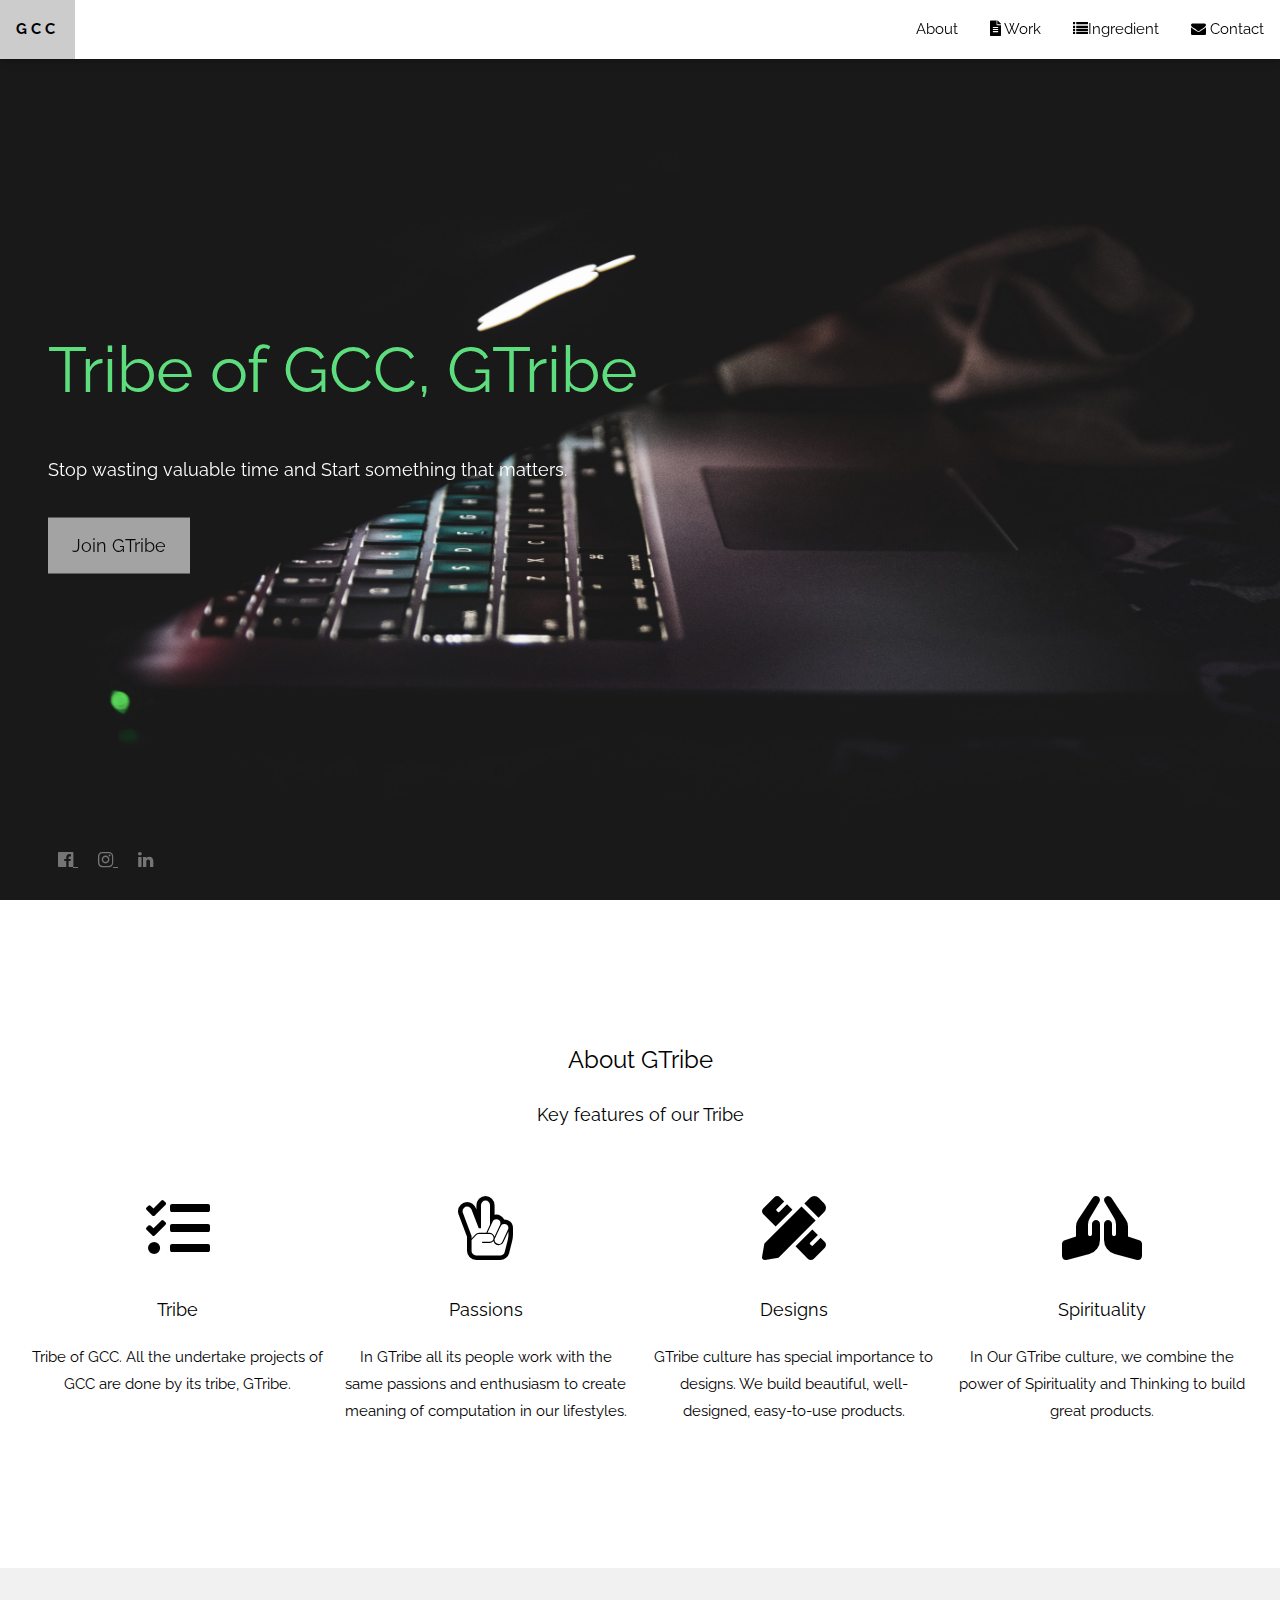
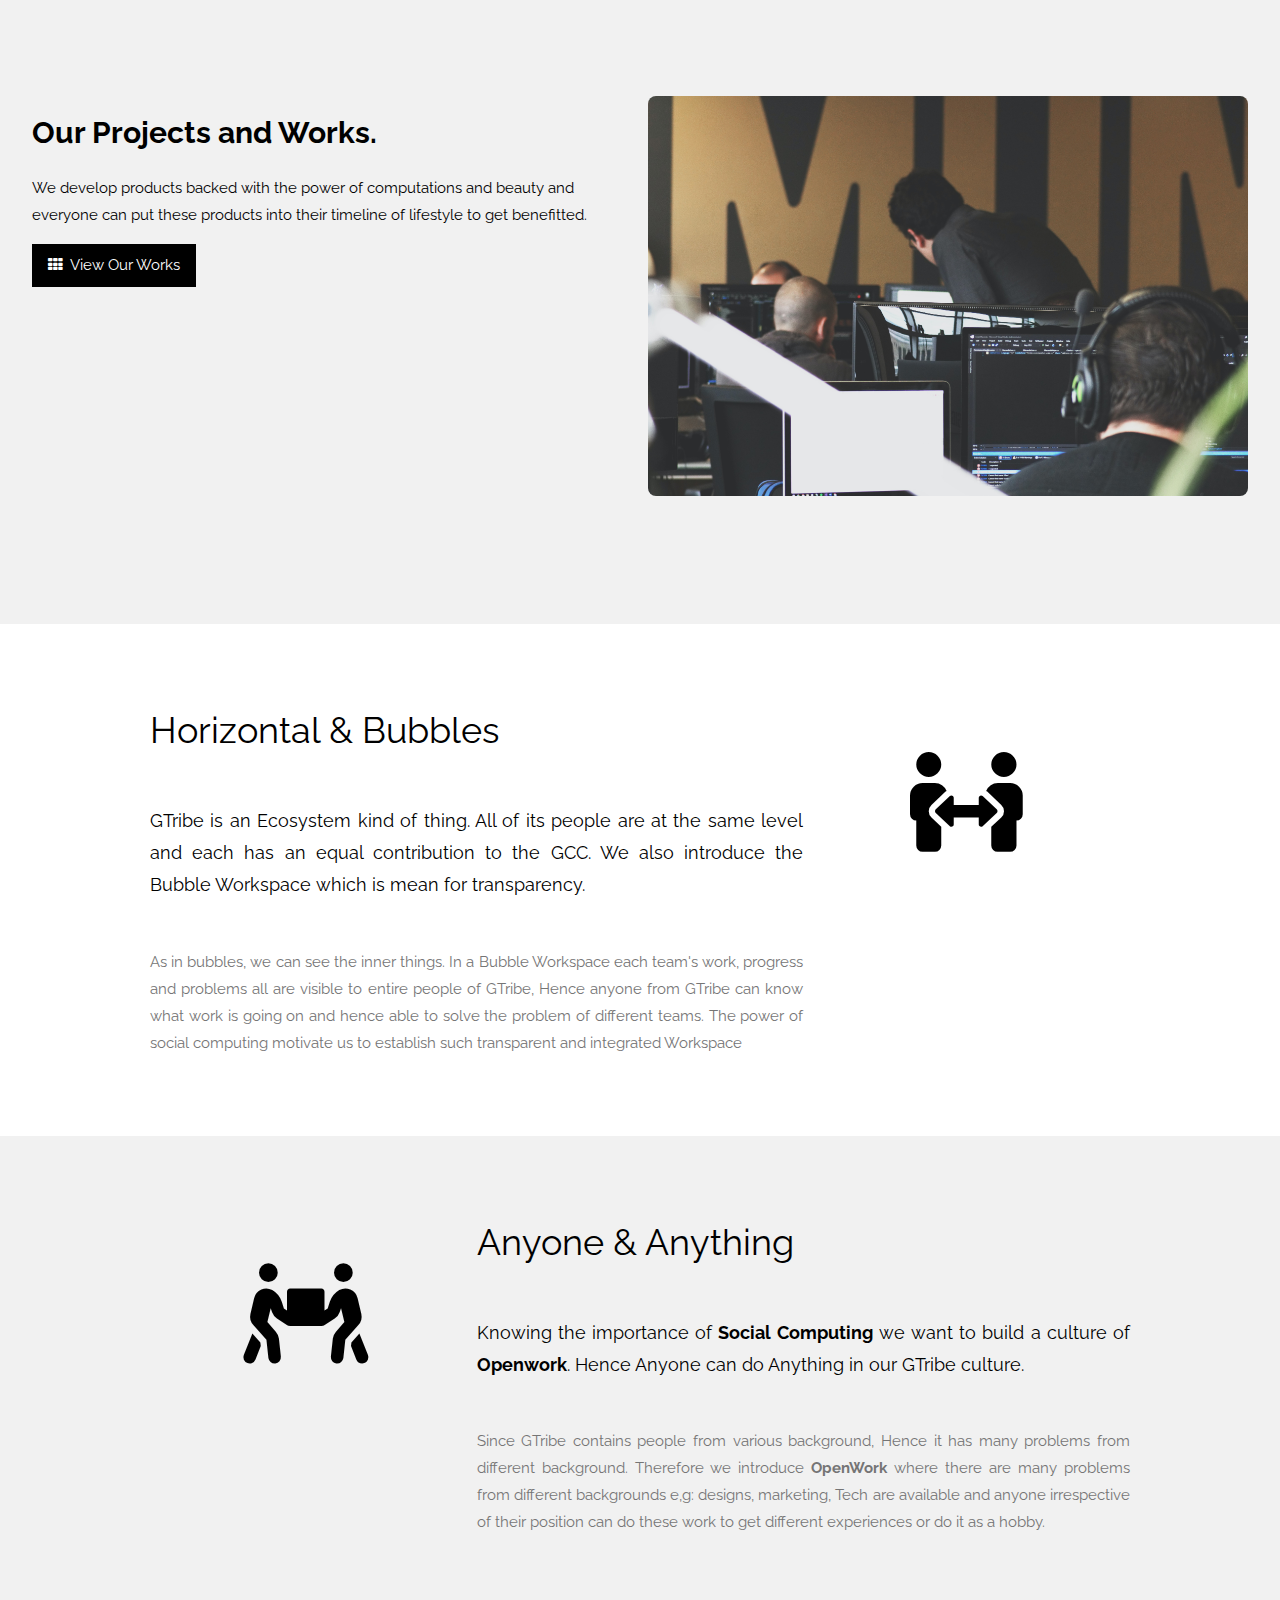
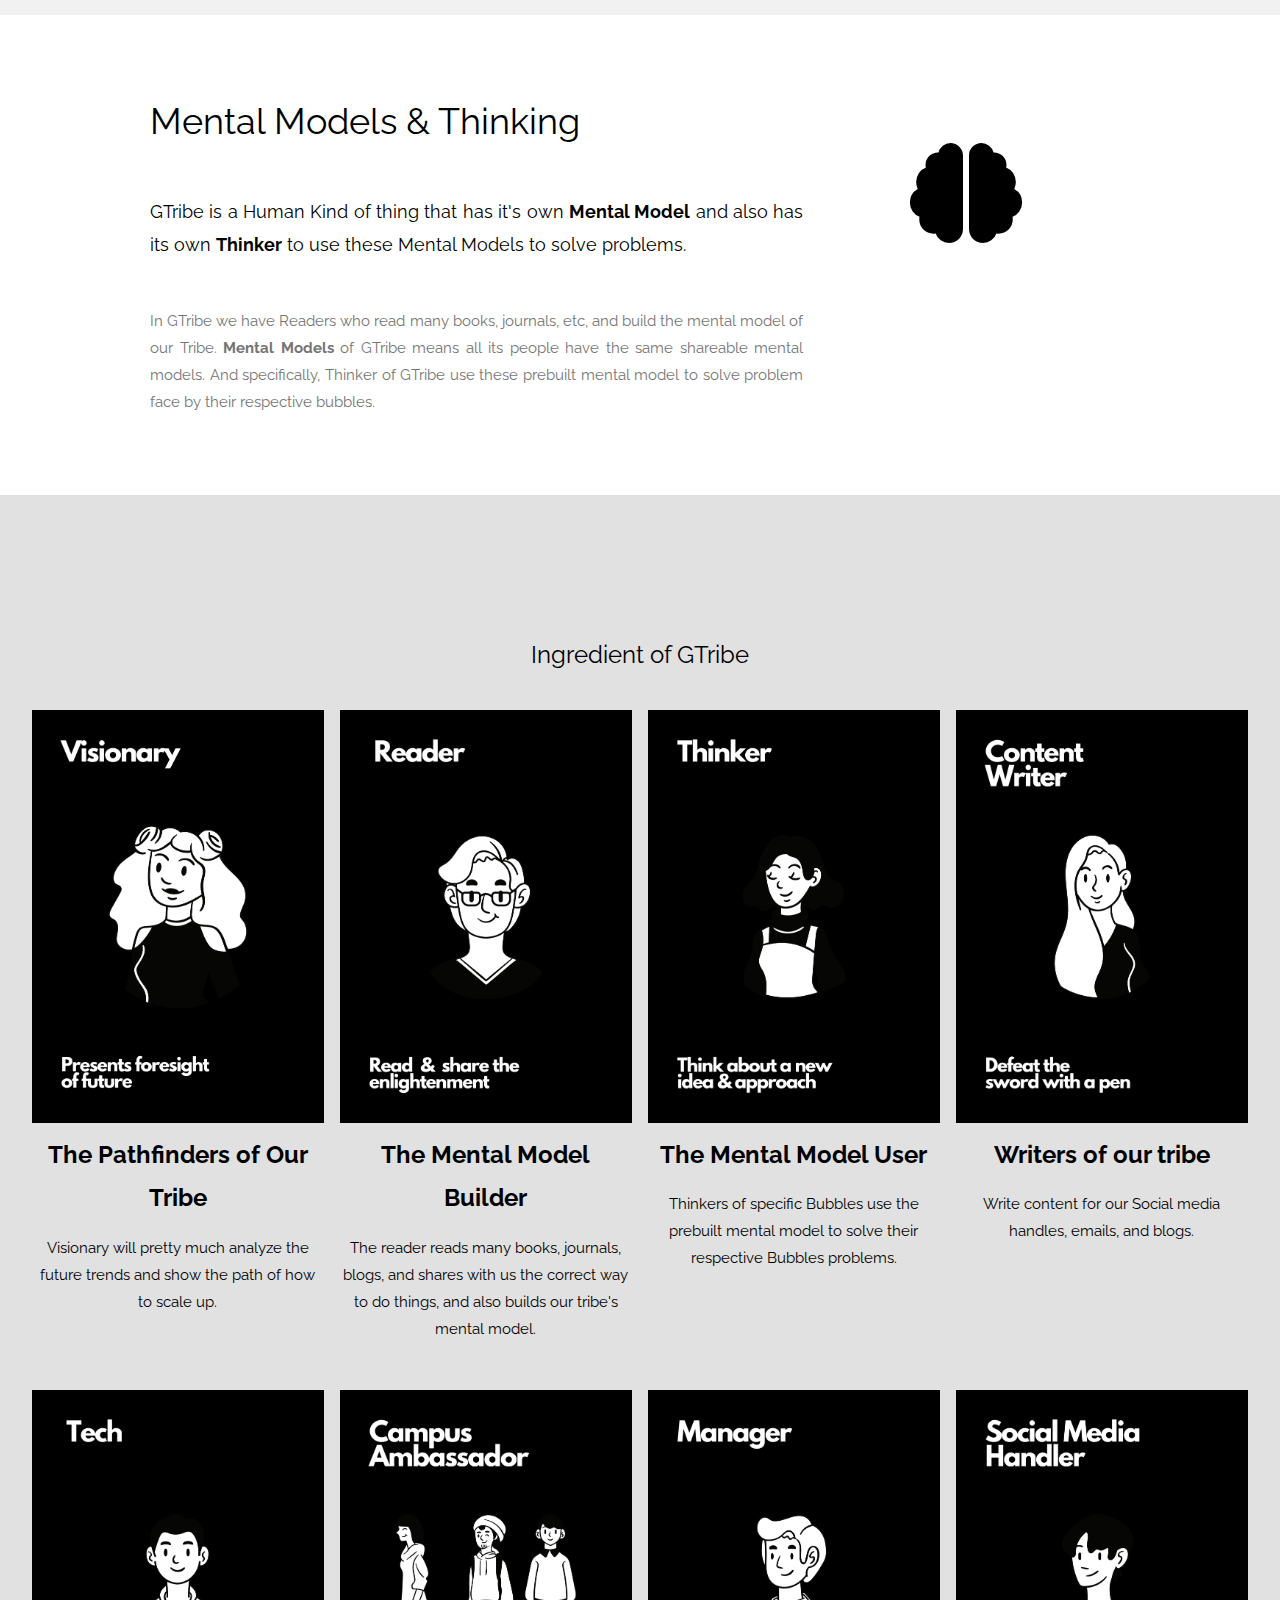
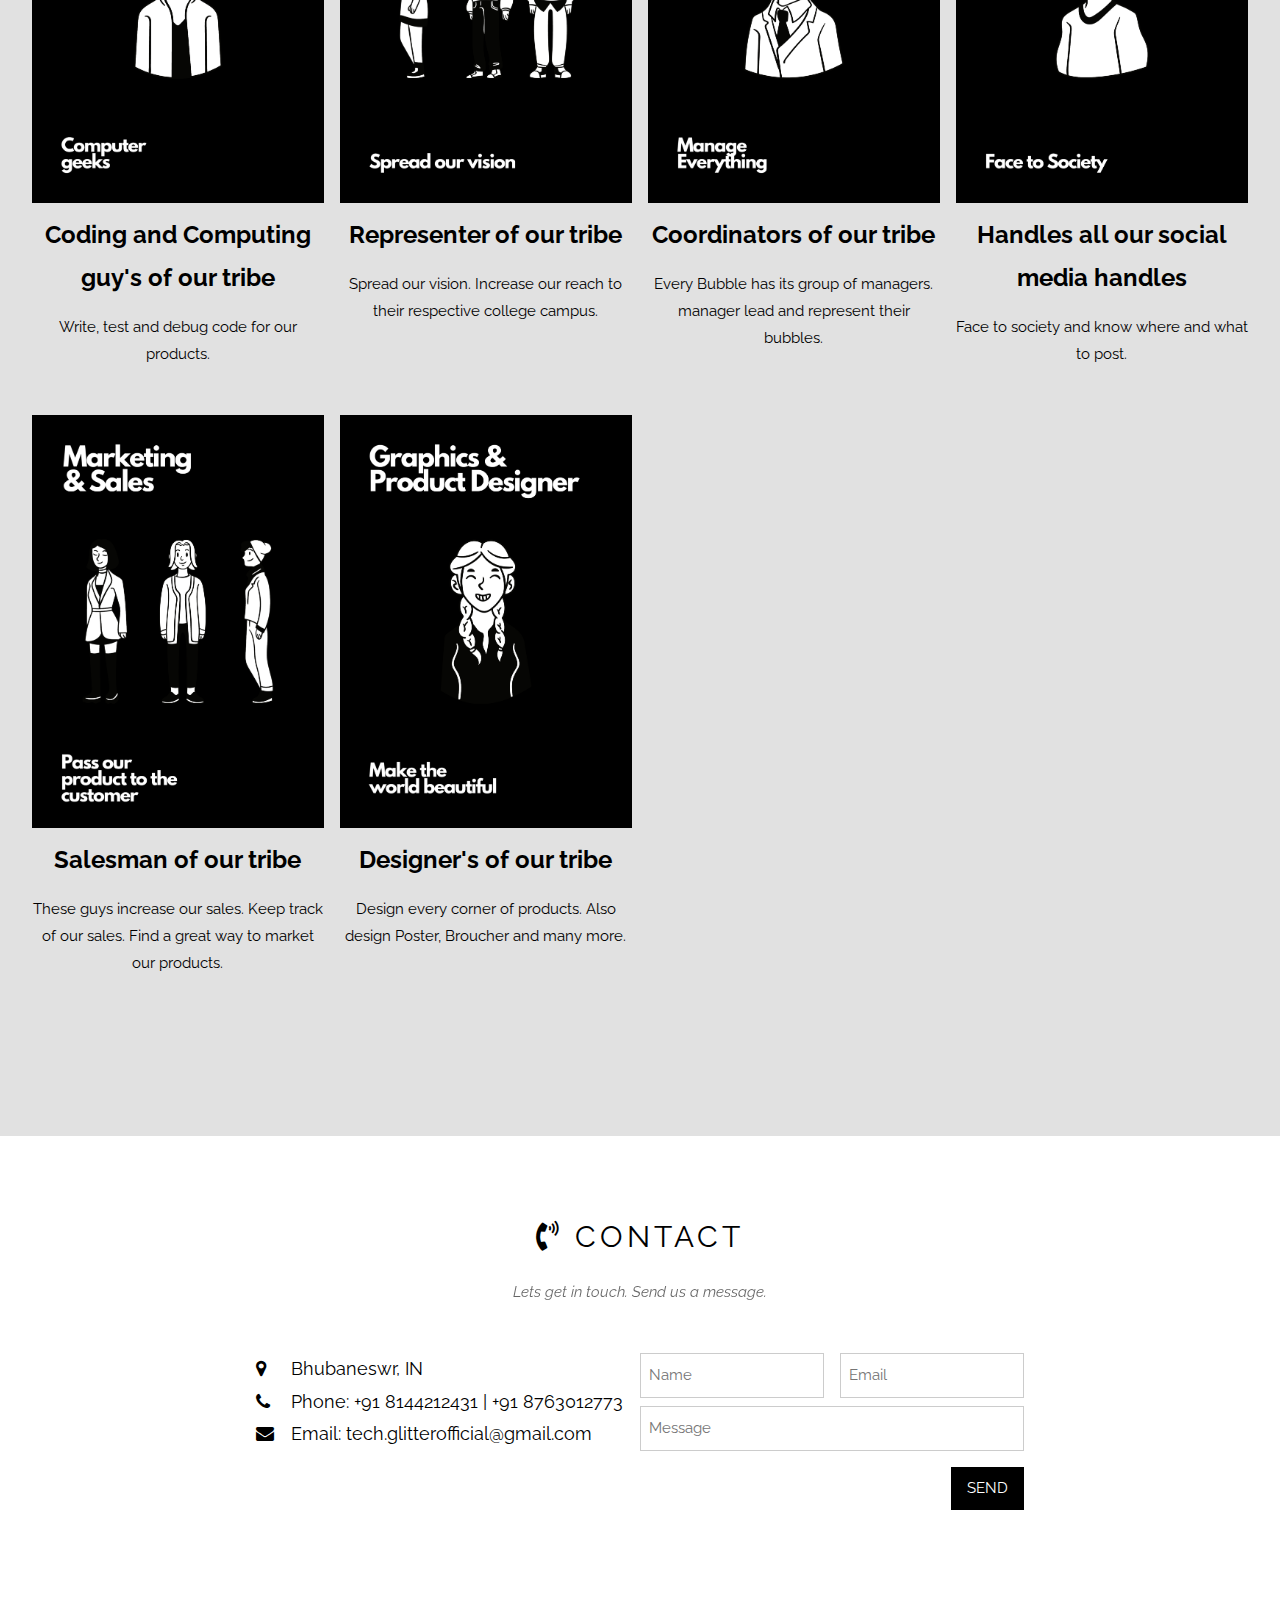
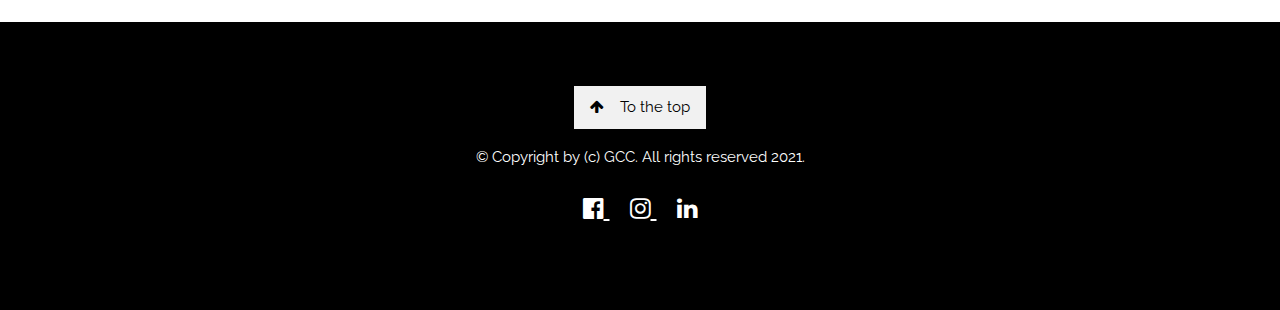
==== index.html @ 137e53a0 "commentchangeddemo_ops" ====
<!DOCTYPE html>
<html>
<title>GTribe</title>
<meta charset="UTF-8">
<meta name="viewport" content="width=device-width, initial-scale=1">
<meta http-equiv='cache-control' content='no-cache'>
<meta http-equiv='expires' content='0'>
<meta http-equiv='pragma' content='no-cache'>
<!--For clearing the site cache-->
<link rel="stylesheet" href="css/all.css">
<link rel="stylesheet" href="https://fonts.googleapis.com/css?family=Raleway">
<link rel="stylesheet" href="https://cdnjs.cloudflare.com/ajax/libs/font-awesome/4.7.0/css/font-awesome.min.css">
<link rel="stylesheet" href="css/style.css">
<link rel="stylesheet" href="css/style2.css">
<link rel="stylesheet" href="css/style3.css">
<!--For the new updated contact form-->
<link rel="shortcut icon" href="favicon.ico" type="image/x-icon">
<style>
  body,
  h1,
  h2,
  h3,
  h4,
  h5,
  h6 {
    font-family: "Raleway", sans-serif
  }

  body,
  html {
    height: 100%;
    line-height: 1.8;
  }

  /* Full height image header */
  .bgimg-1 {
    background-position: center;
    background-size: cover;
    background-image: url("img/ery.jpg");
    min-height: 100%;
  }

  .w3-bar .w3-button {
    padding: 16px;
  }

  #GTribe img:hover {
    display: inline-block;
    vertical-align: middle;
    -webkit-transform: perspective(1px) translateZ(0);
    transform: perspective(1px) translateZ(0);
    box-shadow: 0 0 1px rgba(0, 0, 0, 0);
    transition-duration: 0.3s;
    transition-property: transform;
    transform: scale(1.1);
    position: relative;
    overflow: hidden;
    border-color: white;
    border-style: solid;
    border-width: 4px;
  }
</style>

<body>

  <!-- Navbar (sit on)-->
  <div class="w3-top">
    <div class="w3-bar w3-white w3-card" id="myNavbar">
      <a href="https://gmanagr.github.io/glitter/" target="_blank" class="w3-bar-item w3-button w3-wide"><strong>GCC</strong></a>
      <!-- Right-sided navbar links -->
      <div class="w3-right w3-hide-small">
        <a href="#about" class="w3-bar-item w3-button">About</a>
        <!-- <a href="#team" class="w3-bar-item w3-button"><i class="fa fa-user"></i> TEAM</a> -->
        <a href="#work" class="w3-bar-item w3-button"><i class="fas fa-file-alt"></i> Work</a>
        <a href="#GTribe" class="w3-bar-item w3-button"><i class = "fa fa-list"></i>Ingredient</a>
        <a href="#contact" class="w3-bar-item w3-button"><i class="fa fa-envelope"></i> Contact</a>
        <!--<a href="#Location" class="w3-bar-item w3-button"><i class="fa fa-location-arrow"></i> Find Us</a>-->
      </div>
      <!-- Hide right-floated links on small screens and replace them with a menu icon -->

      <a href="javascript:void(0)" class="w3-bar-item w3-button w3-right w3-hide-large w3-hide-medium"
        onclick="w3_open()">
        <i class="fa fa-bars"></i>
      </a>
    </div>
  </div>

  <!-- Sidebar on small screens when clicking the menu icon -->
  <nav class="w3-sidebar w3-bar-block w3-black w3-card w3-animate-left w3-hide-medium w3-hide-large"
    style="display:none" id="mySidebar">
    <a href="javascript:void(0)" onclick="w3_close()" class="w3-bar-item w3-button w3-large w3-padding-16">Close ×</a>
    <a href="#about" onclick="w3_close()" class="w3-bar-item w3-button">About</a>
    <!-- <a href="#team" onclick="w3_close()" class="w3-bar-item w3-button">TEAM</a> -->
    <a href="#work" onclick="w3_close()" class="w3-bar-item w3-button">Work</a>
    <a href="#GTribe" onclick="w3_close()" class="w3-bar-item w3-button">Ingredients</a>
    <a href="#contact" onclick="w3_close()" class="w3-bar-item w3-button">Contact</a>
    <!--<a href="#Location" class="w3-bar-item w3-button">Find Us</a>-->
  </nav>

  <!-- Header with full-height image -->
  <header class="bgimg-1 w3-display-container w3-grayscale-min" id="home">
    <div class="w3-display-left w3-text-white" style="padding:48px">
      <span class="w3-jumbo w3-hide-small" style="color: rgb(0, 255, 64);">Tribe of GCC, GTribe</span><br>
      <span class="w3-xxlarge w3-hide-large w3-hide-medium"  style="color: rgb(0, 255, 64);">Tribe of GCC, GTribe</span><br>
      <span class="w3-large">Stop wasting valuable time and Start something that matters.</span>
      <p><a href="https://forms.gle/HwjymNjEx7eAuNgr6" target="_blank"
          class="w3-button w3-white w3-padding-large w3-large w3-margin-top w3-opacity w3-hover-opacity-off">Join
          GTribe</a></p>
    </div>
    <div class="w3-display-bottomleft w3-text-grey w3-large" style="padding:24px 48px">
      <a href="http://www.facebook.com/glitterfb" target="_blank" rel="noopener noreferrer" style="padding: 10px;">
        <i class="fa fa-facebook-official w3-hover-opacity"></i>
      </a>
      <a href="http://www.instagram.com/tech_glitter_official" target="_blank" rel="noopener noreferrer"
        style="padding: 10px;">
        <i class="fa fa-instagram w3-hover-opacity"></i>
      </a>
      <a href="http://www.linkedin.com/company/glitter-official" target="_blank" rel="noopener noreferrer"
        style="padding: 10px;">
        <i class="fa fa-linkedin w3-hover-opacity"></i>
      </a>
    </div>
  </header>

  <!-- About Section -->
  <div class="w3-container" style="padding:128px 16px" id="about">
    <h3 class="w3-center">About GTribe</h3>
    <p class="w3-center w3-large">Key features of our Tribe</p>
    <div class="w3-row-padding w3-center" style="margin-top:64px">
      <div class="w3-quarter">
        <i class="fas fa-tasks w3-margin-bottom w3-jumbo w3-center"></i>
        <p class="w3-large">Tribe</p>
        <p>Tribe of GCC. All the undertake projects of GCC are done by its tribe, GTribe.</p>
      </div>
      <div class="w3-quarter">
        <i class="fa fa-hand-peace w3-margin-bottom w3-jumbo"></i>
        <p class="w3-large">Passions</p>
        <p>In GTribe all its people work with the same passions and enthusiasm to create meaning of computation in our lifestyles.</p>
      </div>
      <div class="w3-quarter">
        <i class="fas fa-pencil-ruler w3-margin-bottom w3-jumbo"></i>
        <p class="w3-large">Designs</p>
        <p>GTribe culture has special importance to designs. We build beautiful, well-designed, easy-to-use products.
        </p>
      </div>
      <div class="w3-quarter">
        <i class="fas fa-praying-hands w3-margin-bottom w3-jumbo"></i>
        <p class="w3-large">Spirituality</p>
        <p>In Our GTribe culture, we combine the power of Spirituality and Thinking to build great products.</p>
      </div>
    </div>
  </div>

  <!-- Promo Section - "We know design" -->
  <div class="w3-container w3-light-grey" style="padding:128px 16px" id="work">
    <div class="w3-row-padding">
      <div class="w3-col m6">
        <h2 style="font-weight: bold;">Our Projects and Works.</h2>
        <p>We develop products backed with the power of computations and beauty and everyone can put these products
          into their timeline of lifestyle to get benefitted.
        </p>
        <p><a href="/work.html" class="w3-button w3-black"><i class="fa fa-th"> </i> View Our Works</a></p>
      </div>
      <div class="w3-col m6">
        <img class="w3-image w3-round-large" src="img/demo7.jpg" alt="our works" width="700" height="394">
      </div>
    </div>
  </div>

  

  <!-- Modal for full size images on click-->
  <div id="modal01" class="w3-modal w3-black" onclick="this.style.display='none'">
    <span class="w3-button w3-xxlarge w3-black w3-padding-large w3-display-topright" title="Close Modal Image">×</span>
    <div class="w3-modal-content w3-animate-zoom w3-center w3-transparent w3-padding-64">
      <img id="img01" class="w3-image">
      <p id="caption" class="w3-opacity w3-large"></p>
    </div>
  </div>

  <!-- Skills Section 
  <div class="w3-container w3-light-grey w3-padding-64">
    <div class="w3-row-padding">
      <div class="w3-col m6">
        <h3>Our Skills.</h3>
        <p>Lorem ipsum dolor sit amet, consectetur adipiscing elit, sed do eiusmod<br>
          tempor incididunt ut labore et dolore.</p>
        <p>Lorem ipsum dolor sit amet, consectetur adipiscing elit, sed do eiusmod<br>
          tempor incididunt ut labore et dolore.</p>
      </div>
      <div class="w3-col m6">
        <p class="w3-wide"><i class="fa fa-camera w3-margin-right"></i>Photography</p>
        <div class="w3-grey">
          <div class="w3-container w3-dark-grey w3-center" style="width:90%">90%</div>
        </div>
        <p class="w3-wide"><i class="fa fa-desktop w3-margin-right"></i>Web Design</p>
        <div class="w3-grey">
          <div class="w3-container w3-dark-grey w3-center" style="width:85%">85%</div>
        </div>
        <p class="w3-wide"><i class="fa fa-photo w3-margin-right"></i>Photoshop</p>
        <div class="w3-grey">
          <div class="w3-container w3-dark-grey w3-center" style="width:75%">75%</div>
        </div>
      </div>
    </div>
  </div>-->
  <!-- First Grid -->
  <div class="w3-row-padding w3-padding-64 w3-container" style="text-align: justify;">
    <div class="w3-content">
      <div class="w3-twothird">
        <h1>Horizontal & Bubbles</h1>
        <h5 class="w3-padding-32">GTribe is an Ecosystem kind of thing. All of its people are at the same level and each has an equal contribution to the GCC. We also introduce the Bubble Workspace which is mean for transparency.</h5>

        <p class="w3-text-grey">As in bubbles, we can see the inner things. In a Bubble Workspace each team's work,
          progress and problems all are visible to entire people of GTribe,
          Hence anyone from GTribe can know what work is going on and hence able to solve the problem of different teams.
          The power of social
          computing motivate us to establish such transparent and integrated Workspace
        </p>
      </div>

      <div class="w3-third w3-center">
        <i class="fas fa-people-arrows w3-padding-64 " style="font-size: 100px;"></i>
      </div>
    </div>
  </div>

  <!-- Second Grid -->
  <div class="w3-row-padding w3-light-grey w3-padding-64 w3-container" style="text-align: justify;">
    <div class="w3-content">
      <div class="w3-third w3-center">
        <i class="fas fa-people-carry w3-padding-64 w3-margin-right" style="font-size: 100px;"></i>
      </div>

      <div class="w3-twothird">
        <h1>Anyone & Anything</h1>
        <h5 class="w3-padding-32">Knowing the importance of <strong>Social Computing</strong> we want to build a culture of
          <strong>Openwork</strong>. Hence Anyone can do Anything in our GTribe culture.</h5>

        <p class="w3-text-grey">Since GTribe contains people from various background, Hence it has many problems from
          different background. Therefore we introduce <strong>OpenWork</strong> where there are many problems from
          different backgrounds e,g: designs, marketing, Tech are available and anyone irrespective of their position
          can do these work to
          get different experiences or do it as a hobby.</p>
      </div>
    </div>
  </div>

  <!-- Third Grid -->
  <div class="w3-row-padding w3-padding-64 w3-container" style="text-align: justify;">
    <div class="w3-content">
      <div class="w3-twothird">
        <h1>Mental Models & Thinking</h1>
        <h5 class="w3-padding-32">GTribe is a Human Kind of thing that has it's own <strong>Mental Model</strong> and
          also has its own <strong>Thinker</strong> to use these Mental Models to solve problems.
        </h5>

        <p class="w3-text-grey">In GTribe we have Readers who read many books, journals, etc, and build the mental model of our Tribe. <strong>Mental Models</strong> of GTribe means all its people have the same shareable mental models.
          And specifically, Thinker of GTribe use these prebuilt mental model to solve problem face by their respective
          bubbles.</p>
      </div>

      <div class="w3-third w3-center">
        <i class="fas fa-brain w3-padding-64" style="font-size: 100px;"></i>
      </div>
    </div>
  </div>



  <!-- GTribe Position Section -->

  <div class="w3-container w3-center w3-dark-grey" style="padding:128px 16px; background-color: #e1e1e1 !important;"
    id="GTribe">
    <h3 style="color: black;">Ingredient of GTribe</h3>
    <p class="w3-large"></p>
    <!-- 1st Photo Grid-->
    <div class="w3-row-padding w3-padding-16 w3-center" id="food">
      <div class="w3-quarter">
        <img src="img/visionary.png" alt="Sandwich" style="width:100%">
        <h3 style="font-weight: bold; color: black;">The Pathfinders of Our Tribe</h3>
        <p style="color: black;">Visionary will pretty much analyze the future trends and show the path of how to scale up.</p>
      </div>
      <div class="w3-quarter">
        <img src="img/reader.png" alt="Steak" style="width:100%">
        <h3 style="font-weight: bold; color: black;">The Mental Model Builder</h3>
        <p style="color: black;">The reader reads many books, journals, blogs, and shares with us the correct way to do things, and also builds our tribe's mental model.</p>
      </div>
      <div class="w3-quarter">
        <img src="img/thinker.png" alt="Cherries" style="width:100%">
        <h3 style="font-weight: bold; color: black;">The Mental Model User</h3>
        <p style="color: black;">Thinkers of specific Bubbles use the prebuilt mental model to solve their respective Bubbles problems.</p>
        <p style="color: black;"></p>
      </div>
      <div class="w3-quarter">
        <img src="img/content_writer.png" alt="Pasta and Wine" style="width:100%">
        <h3 style="font-weight: bold; color: black;">Writers of our tribe </h3>
        <p style="color: black;">Write content for our Social media handles, emails, and blogs.</p>
      </div>
    </div>

    <!-- Second Photo Grid-->
    <div class="w3-row-padding w3-padding-16 w3-center">
      <div class="w3-quarter">
        <img src="img/tech.png" alt="Popsicle" style="width:100%">
        <h3 style="font-weight: bold; color: black;">Coding and Computing guy's of our tribe</h3>
        <p style="color: black;">Write, test and debug code for our products.</p>
      </div>
      <div class="w3-quarter">
        <img src="img/campus_ambassador.png" alt="Salmon" style="width:100%">
        <h3 style="font-weight: bold; color: black;">Representer of our tribe</h3>
        <p style="color: black;">Spread our vision. Increase our reach to their respective college campus.</p>
      </div>
      <div class="w3-quarter">
        <img src="img/manager.png" alt="Sandwich" style="width:100%">
        <h3 style="font-weight: bold; color: black;">Coordinators of our tribe</h3>
        <p style="color: black;">Every Bubble has its group of managers. manager lead and represent their bubbles. </p>
      </div>
      <div class="w3-quarter">
        <img src="img/social_media_handler.png" alt="Croissant" style="width:100%">
        <h3 style="font-weight: bold; color: black;">Handles all our social media handles</h3>
        <p style="color: black;">Face to society and know where and what to post.</p>
      </div>
    </div>
    <!-- Third Photo Grid-->
    <div class="w3-row-padding w3-padding-16 w3-center">
      <div class="w3-quarter">
        <img src="img/marketing_and_sales.png" alt="Popsicle" style="width:100%">
        <h3 style="font-weight: bold; color: black;">Salesman of our tribe</h3>
        <p style="color: black;">These guys increase our sales. Keep track of our sales. Find a great way to market our products.</p>
      </div>
      <div class="w3-quarter">
        <img src="img/graphic_designer.png" alt="Salmon" style="width:100%">
        <h3 style="font-weight: bold; color: black;">Designer's of our tribe</h3>
        <p style="color: black;">Design every corner of products. Also design Poster, Broucher and many more.</p>
      </div>
    </div>

    
  </div>

  <!-- The Contact Section -->
  <div class="w3-container w3-content w3-padding-64" style="max-width:800px" id="contact">
    <h2 class="w3-wide w3-center"> <i class="fas fa-phone-volume"></i> CONTACT</h2>
    <p class="w3-opacity w3-center"><i>Lets get in touch. Send us a message.</i></p>
    <div class="w3-row w3-padding-32">
      <div class="w3-col m6 w3-large w3-margin-bottom">
        <i class="fa fa-map-marker" style="width:30px"></i> Bhubaneswr, IN<br>
        <i class="fa fa-phone" style="width:30px"></i> Phone: +91 8144212431 | +91 8763012773<br>
        <i class="fa fa-envelope" style="width:30px"> </i> Email: tech.glitterofficial@gmail.com<br>
      </div>
      <div class="w3-col m6">
        <form action="action_page.php" target="_blank">
          <div class="w3-row-padding" style="margin:0 -16px 8px -16px">
            <div class="w3-half">
              <input class="w3-input w3-border" type="text" placeholder="Name" required name="Name">
            </div>
            <div class="w3-half">
              <input class="w3-input w3-border" type="text" placeholder="Email" required name="Email">
            </div>
          </div>
          <input class="w3-input w3-border" type="text" placeholder="Message" required name="Message">
          <button class="w3-button w3-black w3-section w3-right" type="submit">SEND</button>
        </form>
      </div>
    </div>
  </div>
  <!-- Image of location/map 
  <h3 class="w3-center" id="Location">Location <i class="fas fa-map-pin"></i></h3>
  <p class="w3-center w3-large">Here we are. Please have a visit.</p>
  <iframe src="https://www.google.com/maps/embed?pb=!1m18!1m12!1m3!1d119743.40927376403!2d85.75041300357438!3d20.30103122330368!2m3!1f0!2f0!3f0!3m2!1i1024!2i768!4f13.1!3m3!1m2!1s0x3a1909d2d5170aa5%3A0xfc580e2b68b33fa8!2sBhubaneswar%2C%20Odisha!5e0!3m2!1sen!2sin!4v1618205769324!5m2!1sen!2sin"
    width="800" height="600" style="border:0; margin-top: 10px;" allowfullscreen="" loading="lazy"></iframe>
  </div>
  </div>-->

  <!-- Footer -->
  <footer class="w3-center w3-black w3-padding-64">
    <a href="#home" class="w3-button w3-light-grey"><i class="fa fa-arrow-up w3-margin-right"></i>To the top</a>
    <p>&copy; Copyright by (c) GCC. All rights reserved 2021.</p>
    <div class="w3-xlarge w3-section">
      <a href="http://www.facebook.com/glitterfb" target="_blank" rel="noopener noreferrer" style="padding: 10px;">
        <i class="fa fa-facebook-official w3-hover-opacity"></i>
      </a>
      <a href="http://www.instagram.com/glitter_computing_club/" target="_blank" rel="noopener noreferrer"
        style="padding: 10px;">
        <i class="fa fa-instagram w3-hover-opacity"></i>
      </a>
      <a href="http://www.linkedin.com/company/glitter-official" target="_blank" rel="noopener noreferrer"
        style="padding: 10px;">
        <i class="fa fa-linkedin w3-hover-opacity"></i>
      </a>
    </div>
  </footer>

  <script>
    // Modal Image Gallery
    function onClick(element) {
      document.getElementById("img01").src = element.src;
      document.getElementById("modal01").style.display = "block";
      var captionText = document.getElementById("caption");
      captionText.innerHTML = element.alt;
    }


    // Toggle between showing and hiding the sidebar when clicking the menu icon
    var mySidebar = document.getElementById("mySidebar");

    function w3_open() {
      if (mySidebar.style.display === 'block') {
        mySidebar.style.display = 'none';
      } else {
        mySidebar.style.display = 'block';
      }
    }

    // Close the sidebar with the close button
    function w3_close() {
      mySidebar.style.display = "none";
    }
  </script>

</body>

</html>
---- css/style.css ----
html {
  box-sizing: border-box;
}
*,
*:before,
*:after {
  box-sizing: inherit;
}

html {
  -ms-text-size-adjust: 100%;
  -webkit-text-size-adjust: 100%;
}
body {
  margin: 0;
}
article,
aside,
details,
figcaption,
figure,
footer,
header,
main,
menu,
nav,
section {
  display: block;
}
summary {
  display: list-item;
}
audio,
canvas,
progress,
video {
  display: inline-block;
}
progress {
  vertical-align: baseline;
}
audio:not([controls]) {
  display: none;
  height: 0;
}
[hidden],
template {
  display: none;
}
a {
  background-color: transparent;
}
a:active,
a:hover {
  outline-width: 0;
}
abbr[title] {
  border-bottom: none;
  text-decoration: underline;
  text-decoration: underline dotted;
}
b,
strong {
  font-weight: bolder;
}
dfn {
  font-style: italic;
}
mark {
  background: #ff0;
  color: #000;
}
small {
  font-size: 80%;
}
sub,
sup {
  font-size: 75%;
  line-height: 0;
  position: relative;
  vertical-align: baseline;
}
sub {
  bottom: -0.25em;
}
sup {
  top: -0.5em;
}
figure {
  margin: 1em 40px;
}
img {
  border-style: none;
}
code,
kbd,
pre,
samp {
  font-family: monospace, monospace;
  font-size: 1em;
}
hr {
  box-sizing: content-box;
  height: 0;
  overflow: visible;
}
button,
input,
select,
textarea,
optgroup {
  font: inherit;
  margin: 0;
}
optgroup {
  font-weight: bold;
}
button,
input {
  overflow: visible;
}
button,
select {
  text-transform: none;
}
button,
[type="button"],
[type="reset"],
[type="submit"] {
  -webkit-appearance: button;
}
button::-moz-focus-inner,
[type="button"]::-moz-focus-inner,
[type="reset"]::-moz-focus-inner,
[type="submit"]::-moz-focus-inner {
  border-style: none;
  padding: 0;
}
button:-moz-focusring,
[type="button"]:-moz-focusring,
[type="reset"]:-moz-focusring,
[type="submit"]:-moz-focusring {
  outline: 1px dotted ButtonText;
}
fieldset {
  border: 1px solid #c0c0c0;
  margin: 0 2px;
  padding: 0.35em 0.625em 0.75em;
}
legend {
  color: inherit;
  display: table;
  max-width: 100%;
  padding: 0;
  white-space: normal;
}
textarea {
  overflow: auto;
}
[type="checkbox"],
[type="radio"] {
  padding: 0;
}
[type="number"]::-webkit-inner-spin-button,
[type="number"]::-webkit-outer-spin-button {
  height: auto;
}
[type="search"] {
  -webkit-appearance: textfield;
  outline-offset: -2px;
}
[type="search"]::-webkit-search-decoration {
  -webkit-appearance: none;
}
::-webkit-file-upload-button {
  -webkit-appearance: button;
  font: inherit;
}
/* End extract */
html,
body {
  font-family: Verdana, sans-serif;
  font-size: 15px;
  line-height: 1.5;
}
html {
  overflow-x: hidden;
}
h1 {
  font-size: 36px;
}
h2 {
  font-size: 30px;
}
h3 {
  font-size: 24px;
}
h4 {
  font-size: 20px;
}
h5 {
  font-size: 18px;
}
h6 {
  font-size: 16px;
}
.w3-serif {
  font-family: serif;
}
.w3-sans-serif {
  font-family: sans-serif;
}
.w3-cursive {
  font-family: cursive;
}
.w3-monospace {
  font-family: monospace;
}
h1,
h2,
h3,
h4,
h5,
h6 {
  font-family: "Segoe UI", Arial, sans-serif;
  font-weight: 400;
  margin: 10px 0;
}
.w3-wide {
  letter-spacing: 4px;
}
hr {
  border: 0;
  border-top: 1px solid #eee;
  margin: 20px 0;
}
.w3-image {
  max-width: 100%;
  height: auto;
}
img {
  vertical-align: middle;
}
a {
  color: inherit;
}
.w3-table,
.w3-table-all {
  border-collapse: collapse;
  border-spacing: 0;
  width: 100%;
  display: table;
}
.w3-table-all {
  border: 1px solid #ccc;
}
.w3-bordered tr,
.w3-table-all tr {
  border-bottom: 1px solid #ddd;
}
.w3-striped tbody tr:nth-child(even) {
  background-color: #f1f1f1;
}
.w3-table-all tr:nth-child(odd) {
  background-color: #fff;
}
.w3-table-all tr:nth-child(even) {
  background-color: #f1f1f1;
}
.w3-hoverable tbody tr:hover,
.w3-ul.w3-hoverable li:hover {
  background-color: #ccc;
}
.w3-centered tr th,
.w3-centered tr td {
  text-align: center;
}
.w3-table td,
.w3-table th,
.w3-table-all td,
.w3-table-all th {
  padding: 8px 8px;
  display: table-cell;
  text-align: left;
  vertical-align: top;
}
.w3-table th:first-child,
.w3-table td:first-child,
.w3-table-all th:first-child,
.w3-table-all td:first-child {
  padding-left: 16px;
}
.w3-btn,
.w3-button {
  border: none;
  display: inline-block;
  padding: 8px 16px;
  vertical-align: middle;
  overflow: hidden;
  text-decoration: none;
  color: inherit;
  background-color: inherit;
  text-align: center;
  cursor: pointer;
  white-space: nowrap;
}
.w3-btn:hover {
  box-shadow: 0 8px 16px 0 rgba(0, 0, 0, 0.2), 0 6px 20px 0 rgba(0, 0, 0, 0.19);
}
.w3-btn,
.w3-button {
  -webkit-touch-callout: none;
  -webkit-user-select: none;
  -khtml-user-select: none;
  -moz-user-select: none;
  -ms-user-select: none;
  user-select: none;
}
.w3-disabled,
.w3-btn:disabled,
.w3-button:disabled {
  cursor: not-allowed;
  opacity: 0.3;
}
.w3-disabled *,
:disabled * {
  pointer-events: none;
}
.w3-btn.w3-disabled:hover,
.w3-btn:disabled:hover {
  box-shadow: none;
}
.w3-badge,
.w3-tag {
  background-color: #000;
  color: #fff;
  display: inline-block;
  padding-left: 8px;
  padding-right: 8px;
  text-align: center;
}
.w3-badge {
  border-radius: 50%;
}
.w3-ul {
  list-style-type: none;
  padding: 0;
  margin: 0;
}
.w3-ul li {
  padding: 8px 16px;
  border-bottom: 1px solid #ddd;
}
.w3-ul li:last-child {
  border-bottom: none;
}
.w3-tooltip,
.w3-display-container {
  position: relative;
}
.w3-tooltip .w3-text {
  display: none;
}
.w3-tooltip:hover .w3-text {
  display: inline-block;
}
.w3-ripple:active {
  opacity: 0.5;
}
.w3-ripple {
  transition: opacity 0s;
}
.w3-input {
  padding: 8px;
  display: block;
  border: none;
  border-bottom: 1px solid #ccc;
  width: 100%;
}
.w3-select {
  padding: 9px 0;
  width: 100%;
  border: none;
  border-bottom: 1px solid #ccc;
}
.w3-dropdown-click,
.w3-dropdown-hover {
  position: relative;
  display: inline-block;
  cursor: pointer;
}
.w3-dropdown-hover:hover .w3-dropdown-content {
  display: block;
}
.w3-dropdown-hover:first-child,
.w3-dropdown-click:hover {
  background-color: #ccc;
  color: #000;
}
.w3-dropdown-hover:hover > .w3-button:first-child,
.w3-dropdown-click:hover > .w3-button:first-child {
  background-color: #ccc;
  color: #000;
}
.w3-dropdown-content {
  cursor: auto;
  color: #000;
  background-color: #fff;
  display: none;
  position: absolute;
  min-width: 160px;
  margin: 0;
  padding: 0;
  z-index: 1;
}
.w3-check,
.w3-radio {
  width: 24px;
  height: 24px;
  position: relative;
  top: 6px;
}
.w3-sidebar {
  height: 100%;
  width: 200px;
  background-color: #fff;
  position: fixed !important;
  z-index: 1;
  overflow: auto;
}
.w3-bar-block .w3-dropdown-hover,
.w3-bar-block .w3-dropdown-click {
  width: 100%;
}
.w3-bar-block .w3-dropdown-hover .w3-dropdown-content,
.w3-bar-block .w3-dropdown-click .w3-dropdown-content {
  min-width: 100%;
}
.w3-bar-block .w3-dropdown-hover .w3-button,
.w3-bar-block .w3-dropdown-click .w3-button {
  width: 100%;
  text-align: left;
  padding: 8px 16px;
}
.w3-main,
#main {
  transition: margin-left 0.4s;
}
.w3-modal {
  z-index: 3;
  display: none;
  padding-top: 100px;
  position: fixed;
  left: 0;
  top: 0;
  width: 100%;
  height: 100%;
  overflow: auto;
  background-color: rgb(0, 0, 0);
  background-color: rgba(0, 0, 0, 0.4);
}
.w3-modal-content {
  margin: auto;
  background-color: #fff;
  position: relative;
  padding: 0;
  outline: 0;
  width: 600px;
}
.w3-bar {
  width: 100%;
  overflow: hidden;
}
.w3-center .w3-bar {
  display: inline-block;
  width: auto;
}
.w3-bar .w3-bar-item {
  padding: 8px 16px;
  float: left;
  width: auto;
  border: none;
  display: block;
  outline: 0;
}
.w3-bar .w3-dropdown-hover,
.w3-bar .w3-dropdown-click {
  position: static;
  float: left;
}
.w3-bar .w3-button {
  white-space: normal;
}
.w3-bar-block .w3-bar-item {
  width: 100%;
  display: block;
  padding: 8px 16px;
  text-align: left;
  border: none;
  white-space: normal;
  float: none;
  outline: 0;
}
.w3-bar-block.w3-center .w3-bar-item {
  text-align: center;
}
.w3-block {
  display: block;
  width: 100%;
}
.w3-responsive {
  display: block;
  overflow-x: auto;
}
.w3-container:after,
.w3-container:before,
.w3-panel:after,
.w3-panel:before,
.w3-row:after,
.w3-row:before,
.w3-row-padding:after,
.w3-row-padding:before,
.w3-cell-row:before,
.w3-cell-row:after,
.w3-clear:after,
.w3-clear:before,
.w3-bar:before,
.w3-bar:after {
  content: "";
  display: table;
  clear: both;
}
.w3-col,
.w3-half,
.w3-third,
.w3-twothird,
.w3-threequarter,
.w3-quarter {
  float: left;
  width: 100%;
}
.w3-col.s1 {
  width: 8.33333%;
}
.w3-col.s2 {
  width: 16.66666%;
}
.w3-col.s3 {
  width: 24.99999%;
}
.w3-col.s4 {
  width: 33.33333%;
}
.w3-col.s5 {
  width: 41.66666%;
}
.w3-col.s6 {
  width: 49.99999%;
}
.w3-col.s7 {
  width: 58.33333%;
}
.w3-col.s8 {
  width: 66.66666%;
}
.w3-col.s9 {
  width: 74.99999%;
}
.w3-col.s10 {
  width: 83.33333%;
}
.w3-col.s11 {
  width: 91.66666%;
}
.w3-col.s12 {
  width: 99.99999%;
}
@media (min-width: 601px) {
  .w3-col.m1 {
    width: 8.33333%;
  }
  .w3-col.m2 {
    width: 16.66666%;
  }
  .w3-col.m3,
  .w3-quarter {
    width: 24.99999%;
  }
  .w3-col.m4,
  .w3-third {
    width: 33.33333%;
  }
  .w3-col.m5 {
    width: 41.66666%;
  }
  .w3-col.m6,
  .profile,
  .w3-half {
    width: 50.99999%;
  }
  .w3-col.m7 {
    width: 58.33333%;
  }
  .w3-col.m8,
  .w3-twothird {
    width: 66.66666%;
  }
  .w3-col.m9,
  .w3-threequarter {
    width: 74.99999%;
  }
  .w3-col.m10 {
    width: 83.33333%;
  }
  .w3-col.m11 {
    width: 91.66666%;
  }
  .w3-col.m12 {
    width: 99.99999%;
  }
}
@media (min-width: 993px) {
  .w3-col.l1 {
    width: 8.33333%;
  }
  .w3-col.l2 {
    width: 16.66666%;
  }
  .w3-col.l3 {
    width: 24.99999%;
  }
  .w3-col.l4 {
    width: 33.33333%;
  }
  .w3-col.l5 {
    width: 41.66666%;
  }
  .w3-col.l6, .profile {
    width: 49.99999%;
  }
  .w3-col.l7 {
    width: 58.33333%;
  }
  .w3-col.l8 {
    width: 66.66666%;
  }
  .w3-col.l9 {
    width: 74.99999%;
  }
  .w3-col.l10 {
    width: 83.33333%;
  }
  .w3-col.l11 {
    width: 91.66666%;
  }
  .w3-col.l12 {
    width: 99.99999%;
  }
}
.w3-rest {
  overflow: hidden;
}
.w3-stretch {
  margin-left: -16px;
  margin-right: -16px;
}
.w3-content,
.w3-auto {
  margin-left: auto;
  margin-right: auto;
}
.w3-content {
  max-width: 980px;
}
.w3-auto {
  max-width: 1140px;
}
.w3-cell-row {
  display: table;
  width: 100%;
}
.w3-cell {
  display: table-cell;
}
.w3-cell-top {
  vertical-align: top;
}
.w3-cell-middle {
  vertical-align: middle;
}
.w3-cell-bottom {
  vertical-align: bottom;
}
.w3-hide {
  display: none !important;
}
.w3-show-block,
.w3-show {
  display: block !important;
}
.w3-show-inline-block {
  display: inline-block !important;
}
@media (max-width: 1205px) {
  .w3-auto {
    max-width: 95%;
  }
}
@media (max-width: 600px) {
  .w3-modal-content {
    margin: 0 10px;
    width: auto !important;
  }
  .w3-modal {
    padding-top: 30px;
  }
  .w3-dropdown-hover.w3-mobile .w3-dropdown-content,
  .w3-dropdown-click.w3-mobile .w3-dropdown-content {
    position: relative;
  }
  .w3-hide-small {
    display: none !important;
  }
  .w3-mobile {
    display: block;
    width: 100% !important;
  }
  .w3-bar-item.w3-mobile,
  .w3-dropdown-hover.w3-mobile,
  .w3-dropdown-click.w3-mobile {
    text-align: center;
  }
  .w3-dropdown-hover.w3-mobile,
  .w3-dropdown-hover.w3-mobile .w3-btn,
  .w3-dropdown-hover.w3-mobile .w3-button,
  .w3-dropdown-click.w3-mobile,
  .w3-dropdown-click.w3-mobile .w3-btn,
  .w3-dropdown-click.w3-mobile .w3-button {
    width: 100%;
  }
}
@media (max-width: 768px) {
  .w3-modal-content {
    width: 500px;
  }
  .w3-modal {
    padding-top: 50px;
  }
}
@media (min-width: 993px) {
  .w3-modal-content {
    width: 900px;
  }
  .w3-hide-large {
    display: none !important;
  }
  .w3-sidebar.w3-collapse {
    display: block !important;
  }
}
@media (max-width: 992px) and (min-width: 601px) {
  .w3-hide-medium {
    display: none !important;
  }
}
@media (max-width: 992px) {
  .w3-sidebar.w3-collapse {
    display: none;
  }
  .w3-main {
    margin-left: 0 !important;
    margin-right: 0 !important;
  }
  .w3-auto {
    max-width: 100%;
  }
}
.w3-top,
.w3-bottom {
  position: fixed;
  width: 100%;
  z-index: 1;
}
.w3-top {
  top: 0;
}
.w3-bottom {
  bottom: 0;
}
.w3-overlay {
  position: fixed;
  display: none;
  width: 100%;
  height: 100%;
  top: 0;
  left: 0;
  right: 0;
  bottom: 0;
  background-color: rgba(0, 0, 0, 0.5);
  z-index: 2;
}
.w3-display-topleft {
  position: absolute;
  left: 0;
  top: 0;
}
.w3-display-topright {
  position: absolute;
  right: 0;
  top: 0;
}
.w3-display-bottomleft {
  position: absolute;
  left: 0;
  bottom: 0;
}
.w3-display-bottomright {
  position: absolute;
  right: 0;
  bottom: 0;
}
.w3-display-middle {
  position: absolute;
  top: 50%;
  left: 50%;
  transform: translate(-50%, -50%);
  -ms-transform: translate(-50%, -50%);
}
.w3-display-left {
  position: absolute;
  top: 50%;
  left: 0%;
  transform: translate(0%, -50%);
  -ms-transform: translate(-0%, -50%);
}
.w3-display-right {
  position: absolute;
  top: 50%;
  right: 0%;
  transform: translate(0%, -50%);
  -ms-transform: translate(0%, -50%);
}
.w3-display-topmiddle {
  position: absolute;
  left: 50%;
  top: 0;
  transform: translate(-50%, 0%);
  -ms-transform: translate(-50%, 0%);
}
.w3-display-bottommiddle {
  position: absolute;
  left: 50%;
  bottom: 0;
  transform: translate(-50%, 0%);
  -ms-transform: translate(-50%, 0%);
}
.w3-display-container:hover .w3-display-hover {
  display: block;
}
.w3-display-container:hover span.w3-display-hover {
  display: inline-block;
}
.w3-display-hover {
  display: none;
}
.w3-display-position {
  position: absolute;
}
.w3-circle {
  border-radius: 50%;
}
.w3-round-small {
  border-radius: 2px;
}
.w3-round,
.w3-round-medium {
  border-radius: 4px;
}
.w3-round-large {
  border-radius: 8px;
}
.w3-round-xlarge {
  border-radius: 16px;
}
.w3-round-xxlarge {
  border-radius: 32px;
}
.w3-row-padding,
.w3-row-padding > .w3-half,
.w3-row-padding > .w3-third,
.w3-row-padding > .w3-twothird,
.w3-row-padding > .w3-threequarter,
.w3-row-padding > .w3-quarter,
.w3-row-padding > .w3-col {
  padding: 0 8px;
}
.w3-container,
.w3-panel {
  padding: 0.01em 16px;
}
.w3-panel {
  margin-top: 16px;
  margin-bottom: 16px;
}
.w3-code,
.w3-codespan {
  font-family: Consolas, "courier new";
  font-size: 16px;
}
.w3-code {
  width: auto;
  background-color: #fff;
  padding: 8px 12px;
  border-left: 4px solid #4caf50;
  word-wrap: break-word;
}
.w3-codespan {
  color: crimson;
  background-color: #f1f1f1;
  padding-left: 4px;
  padding-right: 4px;
  font-size: 110%;
}
.w3-card,
.w3-card-2 {
  box-shadow: 0 2px 5px 0 rgba(0, 0, 0, 0.16), 0 2px 10px 0 rgba(0, 0, 0, 0.12);
}
.w3-card-4,
.w3-hover-shadow:hover {
  box-shadow: 0 4px 10px 0 rgba(0, 0, 0, 0.2), 0 4px 20px 0 rgba(0, 0, 0, 0.19);
}
.w3-spin {
  animation: w3-spin 2s infinite linear;
}
@keyframes w3-spin {
  0% {
    transform: rotate(0deg);
  }
  100% {
    transform: rotate(359deg);
  }
}
.w3-animate-fading {
  animation: fading 10s infinite;
}
@keyframes fading {
  0% {
    opacity: 0;
  }
  50% {
    opacity: 1;
  }
  100% {
    opacity: 0;
  }
}
.w3-animate-opacity {
  animation: opac 0.8s;
}
@keyframes opac {
  from {
    opacity: 0;
  }
  to {
    opacity: 1;
  }
}
.w3-animate-top {
  position: relative;
  animation: animatetop 0.4s;
}
@keyframes animatetop {
  from {
    top: -300px;
    opacity: 0;
  }
  to {
    top: 0;
    opacity: 1;
  }
}
.w3-animate-left {
  position: relative;
  animation: animateleft 0.4s;
}
@keyframes animateleft {
  from {
    left: -300px;
    opacity: 0;
  }
  to {
    left: 0;
    opacity: 1;
  }
}
.w3-animate-right {
  position: relative;
  animation: animateright 0.4s;
}
@keyframes animateright {
  from {
    right: -300px;
    opacity: 0;
  }
  to {
    right: 0;
    opacity: 1;
  }
}
.w3-animate-bottom {
  position: relative;
  animation: animatebottom 0.4s;
}
@keyframes animatebottom {
  from {
    bottom: -300px;
    opacity: 0;
  }
  to {
    bottom: 0;
    opacity: 1;
  }
}
.w3-animate-zoom {
  animation: animatezoom 0.6s;
}
@keyframes animatezoom {
  from {
    transform: scale(0);
  }
  to {
    transform: scale(1);
  }
}
.w3-animate-input {
  transition: width 0.4s ease-in-out;
}
.w3-animate-input:focus {
  width: 100% !important;
}
.w3-opacity,
.w3-hover-opacity:hover {
  opacity: 0.6;
}
.w3-opacity-off,
.w3-hover-opacity-off:hover {
  opacity: 1;
}
.w3-opacity-max {
  opacity: 0.25;
}
.w3-opacity-min {
  opacity: 0.75;
}
.w3-greyscale-max,
.w3-grayscale-max,
.w3-hover-greyscale:hover,
.w3-hover-grayscale:hover {
  filter: grayscale(100%);
}
.w3-greyscale,
.w3-grayscale {
  filter: grayscale(75%);
}
.w3-greyscale-min,
.w3-grayscale-min {
  filter: grayscale(50%);
}
.w3-sepia {
  filter: sepia(75%);
}
.w3-sepia-max,
.w3-hover-sepia:hover {
  filter: sepia(100%);
}
.w3-sepia-min {
  filter: sepia(50%);
}
.w3-tiny {
  font-size: 10px !important;
}
.w3-small {
  font-size: 12px !important;
}
.w3-medium {
  font-size: 15px !important;
}
.w3-large {
  font-size: 18px !important;
}
.w3-xlarge {
  font-size: 24px !important;
}
.w3-xxlarge {
  font-size: 36px !important;
}
.w3-xxxlarge {
  font-size: 48px !important;
}
.w3-jumbo {
  font-size: 64px !important;
}
.w3-left-align {
  text-align: left !important;
}
.w3-right-align {
  text-align: right !important;
}
.w3-justify {
  text-align: justify !important;
}
.w3-center {
  text-align: center !important;
}
.w3-border-0 {
  border: 0 !important;
}
.w3-border {
  border: 1px solid #ccc !important;
}
.w3-border-top {
  border-top: 1px solid #ccc !important;
}
.w3-border-bottom {
  border-bottom: 1px solid #ccc !important;
}
.w3-border-left {
  border-left: 1px solid #ccc !important;
}
.w3-border-right {
  border-right: 1px solid #ccc !important;
}
.w3-topbar {
  border-top: 6px solid #ccc !important;
}
.w3-bottombar {
  border-bottom: 6px solid #ccc !important;
}
.w3-leftbar {
  border-left: 6px solid #ccc !important;
}
.w3-rightbar {
  border-right: 6px solid #ccc !important;
}
.w3-section,
.w3-code {
  margin-top: 16px !important;
  margin-bottom: 16px !important;
}
.w3-margin {
  margin: 16px !important;
}
.w3-margin-top {
  margin-top: 16px !important;
}
.w3-margin-bottom {
  margin-bottom: 16px !important;
}
.w3-margin-left {
  margin-left: 16px !important;
}
.w3-margin-right {
  margin-right: 16px !important;
}
.w3-padding-small {
  padding: 4px 8px !important;
}
.w3-padding {
  padding: 8px 16px !important;
}
.w3-padding-large {
  padding: 12px 24px !important;
}
.w3-padding-16 {
  padding-top: 16px !important;
  padding-bottom: 16px !important;
}
.w3-padding-24 {
  padding-top: 24px !important;
  padding-bottom: 24px !important;
}
.w3-padding-32 {
  padding-top: 32px !important;
  padding-bottom: 32px !important;
}
.w3-padding-48 {
  padding-top: 48px !important;
  padding-bottom: 48px !important;
}
.w3-padding-64 {
  padding-top: 64px !important;
  padding-bottom: 64px !important;
}
.w3-padding-top-64 {
  padding-top: 64px !important;
}
.w3-padding-top-48 {
  padding-top: 48px !important;
}
.w3-padding-top-32 {
  padding-top: 32px !important;
}
.w3-padding-top-24 {
  padding-top: 24px !important;
}
.w3-left {
  float: left !important;
}
.w3-right {
  float: right !important;
}
.w3-button:hover {
  color: #000 !important;
  background-color: #ccc !important;
}
.w3-transparent,
.w3-hover-none:hover {
  background-color: transparent !important;
}
.w3-hover-none:hover {
  box-shadow: none !important;
}
/* Colors */
.w3-amber,
.w3-hover-amber:hover {
  color: #000 !important;
  background-color: #ffc107 !important;
}
.w3-aqua,
.w3-hover-aqua:hover {
  color: #000 !important;
  background-color: #00ffff !important;
}
.w3-blue,
.w3-hover-blue:hover {
  color: #fff !important;
  background-color: #2196f3 !important;
}
.w3-light-blue,
.w3-hover-light-blue:hover {
  color: #000 !important;
  background-color: #87ceeb !important;
}
.w3-brown,
.w3-hover-brown:hover {
  color: #fff !important;
  background-color: #795548 !important;
}
.w3-cyan,
.w3-hover-cyan:hover {
  color: #000 !important;
  background-color: #00bcd4 !important;
}
.w3-blue-grey,
.w3-hover-blue-grey:hover,
.w3-blue-gray,
.w3-hover-blue-gray:hover {
  color: #fff !important;
  background-color: #607d8b !important;
}
.w3-green,
.w3-hover-green:hover {
  color: #fff !important;
  background-color: #4caf50 !important;
}
.w3-light-green,
.w3-hover-light-green:hover {
  color: #000 !important;
  background-color: #8bc34a !important;
}
.w3-indigo,
.w3-hover-indigo:hover {
  color: #fff !important;
  background-color: #3f51b5 !important;
}
.w3-khaki,
.w3-hover-khaki:hover {
  color: #000 !important;
  background-color: #f0e68c !important;
}
.w3-lime,
.w3-hover-lime:hover {
  color: #000 !important;
  background-color: #cddc39 !important;
}
.w3-orange,
.w3-hover-orange:hover {
  color: #000 !important;
  background-color: #ff9800 !important;
}
.w3-deep-orange,
.w3-hover-deep-orange:hover {
  color: #fff !important;
  background-color: #ff5722 !important;
}
.w3-pink,
.w3-hover-pink:hover {
  color: #fff !important;
  background-color: #e91e63 !important;
}
.w3-purple,
.w3-hover-purple:hover {
  color: #fff !important;
  background-color: #9c27b0 !important;
}
.w3-deep-purple,
.w3-hover-deep-purple:hover {
  color: #fff !important;
  background-color: #673ab7 !important;
}
.w3-red,
.w3-hover-red:hover {
  color: #fff !important;
  background-color: #f44336 !important;
}
.w3-sand,
.w3-hover-sand:hover {
  color: #000 !important;
  background-color: #fdf5e6 !important;
}
.w3-teal,
.w3-hover-teal:hover {
  color: #fff !important;
  background-color: #009688 !important;
}
.w3-yellow,
.w3-hover-yellow:hover {
  color: #000 !important;
  background-color: #ffeb3b !important;
}
.w3-white,
.w3-hover-white:hover {
  color: #000 !important;
  background-color: #fff !important;
}
.w3-black,
.w3-hover-black:hover {
  color: #fff !important;
  background-color: #000 !important;
}
.w3-grey,
.w3-hover-grey:hover,
.w3-gray,
.w3-hover-gray:hover {
  color: #000 !important;
  background-color: #9e9e9e !important;
}
.w3-light-grey,
.w3-hover-light-grey:hover,
.w3-light-gray,
.w3-hover-light-gray:hover {
  color: #000 !important;
  background-color: #f1f1f1 !important;
}
.w3-dark-grey,
.w3-hover-dark-grey:hover,
.w3-dark-gray,
.w3-hover-dark-gray:hover {
  color: #fff !important;
  background-color: #616161 !important;
}
.w3-pale-red,
.w3-hover-pale-red:hover {
  color: #000 !important;
  background-color: #ffdddd !important;
}
.w3-pale-green,
.w3-hover-pale-green:hover {
  color: #000 !important;
  background-color: #ddffdd !important;
}
.w3-pale-yellow,
.w3-hover-pale-yellow:hover {
  color: #000 !important;
  background-color: #ffffcc !important;
}
.w3-pale-blue,
.w3-hover-pale-blue:hover {
  color: #000 !important;
  background-color: #ddffff !important;
}
.w3-text-amber,
.w3-hover-text-amber:hover {
  color: #ffc107 !important;
}
.w3-text-aqua,
.w3-hover-text-aqua:hover {
  color: #00ffff !important;
}
.w3-text-blue,
.w3-hover-text-blue:hover {
  color: #2196f3 !important;
}
.w3-text-light-blue,
.w3-hover-text-light-blue:hover {
  color: #87ceeb !important;
}
.w3-text-brown,
.w3-hover-text-brown:hover {
  color: #795548 !important;
}
.w3-text-cyan,
.w3-hover-text-cyan:hover {
  color: #00bcd4 !important;
}
.w3-text-blue-grey,
.w3-hover-text-blue-grey:hover,
.w3-text-blue-gray,
.w3-hover-text-blue-gray:hover {
  color: #607d8b !important;
}
.w3-text-green,
.w3-hover-text-green:hover {
  color: #4caf50 !important;
}
.w3-text-light-green,
.w3-hover-text-light-green:hover {
  color: #8bc34a !important;
}
.w3-text-indigo,
.w3-hover-text-indigo:hover {
  color: #3f51b5 !important;
}
.w3-text-khaki,
.w3-hover-text-khaki:hover {
  color: #b4aa50 !important;
}
.w3-text-lime,
.w3-hover-text-lime:hover {
  color: #cddc39 !important;
}
.w3-text-orange,
.w3-hover-text-orange:hover {
  color: #ff9800 !important;
}
.w3-text-deep-orange,
.w3-hover-text-deep-orange:hover {
  color: #ff5722 !important;
}
.w3-text-pink,
.w3-hover-text-pink:hover {
  color: #e91e63 !important;
}
.w3-text-purple,
.w3-hover-text-purple:hover {
  color: #9c27b0 !important;
}
.w3-text-deep-purple,
.w3-hover-text-deep-purple:hover {
  color: #673ab7 !important;
}
.w3-text-red,
.w3-hover-text-red:hover {
  color: #f44336 !important;
}
.w3-text-sand,
.w3-hover-text-sand:hover {
  color: #fdf5e6 !important;
}
.w3-text-teal,
.w3-hover-text-teal:hover {
  color: #009688 !important;
}
.w3-text-yellow,
.w3-hover-text-yellow:hover {
  color: #d2be0e !important;
}
.w3-text-white,
.w3-hover-text-white:hover {
  color: #fff !important;
}
.w3-text-black,
.w3-hover-text-black:hover {
  color: #000 !important;
}
.w3-text-grey,
.w3-hover-text-grey:hover,
.w3-text-gray,
.w3-hover-text-gray:hover {
  color: #757575 !important;
}
.w3-text-light-grey,
.w3-hover-text-light-grey:hover,
.w3-text-light-gray,
.w3-hover-text-light-gray:hover {
  color: #f1f1f1 !important;
}
.w3-text-dark-grey,
.w3-hover-text-dark-grey:hover,
.w3-text-dark-gray,
.w3-hover-text-dark-gray:hover {
  color: #3a3a3a !important;
}
.w3-border-amber,
.w3-hover-border-amber:hover {
  border-color: #ffc107 !important;
}
.w3-border-aqua,
.w3-hover-border-aqua:hover {
  border-color: #00ffff !important;
}
.w3-border-blue,
.w3-hover-border-blue:hover {
  border-color: #2196f3 !important;
}
.w3-border-light-blue,
.w3-hover-border-light-blue:hover {
  border-color: #87ceeb !important;
}
.w3-border-brown,
.w3-hover-border-brown:hover {
  border-color: #795548 !important;
}
.w3-border-cyan,
.w3-hover-border-cyan:hover {
  border-color: #00bcd4 !important;
}
.w3-border-blue-grey,
.w3-hover-border-blue-grey:hover,
.w3-border-blue-gray,
.w3-hover-border-blue-gray:hover {
  border-color: #607d8b !important;
}
.w3-border-green,
.w3-hover-border-green:hover {
  border-color: #4caf50 !important;
}
.w3-border-light-green,
.w3-hover-border-light-green:hover {
  border-color: #8bc34a !important;
}
.w3-border-indigo,
.w3-hover-border-indigo:hover {
  border-color: #3f51b5 !important;
}
.w3-border-khaki,
.w3-hover-border-khaki:hover {
  border-color: #f0e68c !important;
}
.w3-border-lime,
.w3-hover-border-lime:hover {
  border-color: #cddc39 !important;
}
.w3-border-orange,
.w3-hover-border-orange:hover {
  border-color: #ff9800 !important;
}
.w3-border-deep-orange,
.w3-hover-border-deep-orange:hover {
  border-color: #ff5722 !important;
}
.w3-border-pink,
.w3-hover-border-pink:hover {
  border-color: #e91e63 !important;
}
.w3-border-purple,
.w3-hover-border-purple:hover {
  border-color: #9c27b0 !important;
}
.w3-border-deep-purple,
.w3-hover-border-deep-purple:hover {
  border-color: #673ab7 !important;
}
.w3-border-red,
.w3-hover-border-red:hover {
  border-color: #f44336 !important;
}
.w3-border-sand,
.w3-hover-border-sand:hover {
  border-color: #fdf5e6 !important;
}
.w3-border-teal,
.w3-hover-border-teal:hover {
  border-color: #009688 !important;
}
.w3-border-yellow,
.w3-hover-border-yellow:hover {
  border-color: #ffeb3b !important;
}
.w3-border-white,
.w3-hover-border-white:hover {
  border-color: #fff !important;
}
.w3-border-black,
.w3-hover-border-black:hover {
  border-color: #000 !important;
}
.w3-border-grey,
.w3-hover-border-grey:hover,
.w3-border-gray,
.w3-hover-border-gray:hover {
  border-color: #9e9e9e !important;
}
.w3-border-light-grey,
.w3-hover-border-light-grey:hover,
.w3-border-light-gray,
.w3-hover-border-light-gray:hover {
  border-color: #f1f1f1 !important;
}
.w3-border-dark-grey,
.w3-hover-border-dark-grey:hover,
.w3-border-dark-gray,
.w3-hover-border-dark-gray:hover {
  border-color: #616161 !important;
}
.w3-border-pale-red,
.w3-hover-border-pale-red:hover {
  border-color: #ffe7e7 !important;
}
.w3-border-pale-green,
.w3-hover-border-pale-green:hover {
  border-color: #e7ffe7 !important;
}
.w3-border-pale-yellow,
.w3-hover-border-pale-yellow:hover {
  border-color: #ffffcc !important;
}
.w3-border-pale-blue,
.w3-hover-border-pale-blue:hover {
  border-color: #e7ffff !important;
}
---- css/style2.css ----
@font-face {
  font-family: "FontAwesome";
  src: url("../fonts/fontawesome-webfont.eot?v=4.7.0");
  src: url("../fonts/fontawesome-webfont.eot?#iefix&v=4.7.0")
      format("embedded-opentype"),
    url("../fonts/fontawesome-webfont.woff2?v=4.7.0") format("woff2"),
    url("../fonts/fontawesome-webfont.woff?v=4.7.0") format("woff"),
    url("../fonts/fontawesome-webfont.ttf?v=4.7.0") format("truetype"),
    url("../fonts/fontawesome-webfont.svg?v=4.7.0#fontawesomeregular")
      format("svg");
  font-weight: normal;
  font-style: normal;
}
.fa {
  display: inline-block;
  font: normal normal normal 14px/1 FontAwesome;
  font-size: inherit;
  text-rendering: auto;
  -webkit-font-smoothing: antialiased;
  -moz-osx-font-smoothing: grayscale;
}
.fa-lg {
  font-size: 1.33333333em;
  line-height: 0.75em;
  vertical-align: -15%;
}
.fa-2x {
  font-size: 2em;
}
.fa-3x {
  font-size: 3em;
}
.fa-4x {
  font-size: 4em;
}
.fa-5x {
  font-size: 5em;
}
.fa-fw {
  width: 1.28571429em;
  text-align: center;
}
.fa-ul {
  padding-left: 0;
  margin-left: 2.14285714em;
  list-style-type: none;
}
.fa-ul > li {
  position: relative;
}
.fa-li {
  position: absolute;
  left: -2.14285714em;
  width: 2.14285714em;
  top: 0.14285714em;
  text-align: center;
}
.fa-li.fa-lg {
  left: -1.85714286em;
}
.fa-border {
  padding: 0.2em 0.25em 0.15em;
  border: solid 0.08em #eee;
  border-radius: 0.1em;
}
.fa-pull-left {
  float: left;
}
.fa-pull-right {
  float: right;
}
.fa.fa-pull-left {
  margin-right: 0.3em;
}
.fa.fa-pull-right {
  margin-left: 0.3em;
}
.pull-right {
  float: right;
}
.pull-left {
  float: left;
}
.fa.pull-left {
  margin-right: 0.3em;
}
.fa.pull-right {
  margin-left: 0.3em;
}
.fa-spin {
  -webkit-animation: fa-spin 2s infinite linear;
  animation: fa-spin 2s infinite linear;
}
.fa-pulse {
  -webkit-animation: fa-spin 1s infinite steps(8);
  animation: fa-spin 1s infinite steps(8);
}
@-webkit-keyframes fa-spin {
  0% {
    -webkit-transform: rotate(0deg);
    transform: rotate(0deg);
  }
  100% {
    -webkit-transform: rotate(359deg);
    transform: rotate(359deg);
  }
}
@keyframes fa-spin {
  0% {
    -webkit-transform: rotate(0deg);
    transform: rotate(0deg);
  }
  100% {
    -webkit-transform: rotate(359deg);
    transform: rotate(359deg);
  }
}
.fa-rotate-90 {
  -ms-filter: "progid:DXImageTransform.Microsoft.BasicImage(rotation=1)";
  -webkit-transform: rotate(90deg);
  -ms-transform: rotate(90deg);
  transform: rotate(90deg);
}
.fa-rotate-180 {
  -ms-filter: "progid:DXImageTransform.Microsoft.BasicImage(rotation=2)";
  -webkit-transform: rotate(180deg);
  -ms-transform: rotate(180deg);
  transform: rotate(180deg);
}
.fa-rotate-270 {
  -ms-filter: "progid:DXImageTransform.Microsoft.BasicImage(rotation=3)";
  -webkit-transform: rotate(270deg);
  -ms-transform: rotate(270deg);
  transform: rotate(270deg);
}
.fa-flip-horizontal {
  -ms-filter: "progid:DXImageTransform.Microsoft.BasicImage(rotation=0, mirror=1)";
  -webkit-transform: scale(-1, 1);
  -ms-transform: scale(-1, 1);
  transform: scale(-1, 1);
}
.fa-flip-vertical {
  -ms-filter: "progid:DXImageTransform.Microsoft.BasicImage(rotation=2, mirror=1)";
  -webkit-transform: scale(1, -1);
  -ms-transform: scale(1, -1);
  transform: scale(1, -1);
}
:root .fa-rotate-90,
:root .fa-rotate-180,
:root .fa-rotate-270,
:root .fa-flip-horizontal,
:root .fa-flip-vertical {
  filter: none;
}
.fa-stack {
  position: relative;
  display: inline-block;
  width: 2em;
  height: 2em;
  line-height: 2em;
  vertical-align: middle;
}
.fa-stack-1x,
.fa-stack-2x {
  position: absolute;
  left: 0;
  width: 100%;
  text-align: center;
}
.fa-stack-1x {
  line-height: inherit;
}
.fa-stack-2x {
  font-size: 2em;
}
.fa-inverse {
  color: #fff;
}
.fa-glass:before {
  content: "\f000";
}
.fa-music:before {
  content: "\f001";
}
.fa-search:before {
  content: "\f002";
}
.fa-envelope-o:before {
  content: "\f003";
}
.fa-heart:before {
  content: "\f004";
}
.fa-star:before {
  content: "\f005";
}
.fa-star-o:before {
  content: "\f006";
}
.fa-user:before {
  content: "\f007";
}
.fa-film:before {
  content: "\f008";
}
.fa-th-large:before {
  content: "\f009";
}
.fa-th:before {
  content: "\f00a";
}
.fa-th-list:before {
  content: "\f00b";
}
.fa-check:before {
  content: "\f00c";
}
.fa-remove:before,
.fa-close:before,
.fa-times:before {
  content: "\f00d";
}
.fa-search-plus:before {
  content: "\f00e";
}
.fa-search-minus:before {
  content: "\f010";
}
.fa-power-off:before {
  content: "\f011";
}
.fa-signal:before {
  content: "\f012";
}
.fa-gear:before,
.fa-cog:before {
  content: "\f013";
}
.fa-trash-o:before {
  content: "\f014";
}
.fa-home:before {
  content: "\f015";
}
.fa-file-o:before {
  content: "\f016";
}
.fa-clock-o:before {
  content: "\f017";
}
.fa-road:before {
  content: "\f018";
}
.fa-download:before {
  content: "\f019";
}
.fa-arrow-circle-o-down:before {
  content: "\f01a";
}
.fa-arrow-circle-o-up:before {
  content: "\f01b";
}
.fa-inbox:before {
  content: "\f01c";
}
.fa-play-circle-o:before {
  content: "\f01d";
}
.fa-rotate-right:before,
.fa-repeat:before {
  content: "\f01e";
}
.fa-refresh:before {
  content: "\f021";
}
.fa-list-alt:before {
  content: "\f022";
}
.fa-lock:before {
  content: "\f023";
}
.fa-flag:before {
  content: "\f024";
}
.fa-headphones:before {
  content: "\f025";
}
.fa-volume-off:before {
  content: "\f026";
}
.fa-volume-down:before {
  content: "\f027";
}
.fa-volume-up:before {
  content: "\f028";
}
.fa-qrcode:before {
  content: "\f029";
}
.fa-barcode:before {
  content: "\f02a";
}
.fa-tag:before {
  content: "\f02b";
}
.fa-tags:before {
  content: "\f02c";
}
.fa-book:before {
  content: "\f02d";
}
.fa-bookmark:before {
  content: "\f02e";
}
.fa-print:before {
  content: "\f02f";
}
.fa-camera:before {
  content: "\f030";
}
.fa-font:before {
  content: "\f031";
}
.fa-bold:before {
  content: "\f032";
}
.fa-italic:before {
  content: "\f033";
}
.fa-text-height:before {
  content: "\f034";
}
.fa-text-width:before {
  content: "\f035";
}
.fa-align-left:before {
  content: "\f036";
}
.fa-align-center:before {
  content: "\f037";
}
.fa-align-right:before {
  content: "\f038";
}
.fa-align-justify:before {
  content: "\f039";
}
.fa-list:before {
  content: "\f03a";
}
.fa-dedent:before,
.fa-outdent:before {
  content: "\f03b";
}
.fa-indent:before {
  content: "\f03c";
}
.fa-video-camera:before {
  content: "\f03d";
}
.fa-photo:before,
.fa-image:before,
.fa-picture-o:before {
  content: "\f03e";
}
.fa-pencil:before {
  content: "\f040";
}
.fa-map-marker:before {
  content: "\f041";
}
.fa-adjust:before {
  content: "\f042";
}
.fa-tint:before {
  content: "\f043";
}
.fa-edit:before,
.fa-pencil-square-o:before {
  content: "\f044";
}
.fa-share-square-o:before {
  content: "\f045";
}
.fa-check-square-o:before {
  content: "\f046";
}
.fa-arrows:before {
  content: "\f047";
}
.fa-step-backward:before {
  content: "\f048";
}
.fa-fast-backward:before {
  content: "\f049";
}
.fa-backward:before {
  content: "\f04a";
}
.fa-play:before {
  content: "\f04b";
}
.fa-pause:before {
  content: "\f04c";
}
.fa-stop:before {
  content: "\f04d";
}
.fa-forward:before {
  content: "\f04e";
}
.fa-fast-forward:before {
  content: "\f050";
}
.fa-step-forward:before {
  content: "\f051";
}
.fa-eject:before {
  content: "\f052";
}
.fa-chevron-left:before {
  content: "\f053";
}
.fa-chevron-right:before {
  content: "\f054";
}
.fa-plus-circle:before {
  content: "\f055";
}
.fa-minus-circle:before {
  content: "\f056";
}
.fa-times-circle:before {
  content: "\f057";
}
.fa-check-circle:before {
  content: "\f058";
}
.fa-question-circle:before {
  content: "\f059";
}
.fa-info-circle:before {
  content: "\f05a";
}
.fa-crosshairs:before {
  content: "\f05b";
}
.fa-times-circle-o:before {
  content: "\f05c";
}
.fa-check-circle-o:before {
  content: "\f05d";
}
.fa-ban:before {
  content: "\f05e";
}
.fa-arrow-left:before {
  content: "\f060";
}
.fa-arrow-right:before {
  content: "\f061";
}
.fa-arrow-up:before {
  content: "\f062";
}
.fa-arrow-down:before {
  content: "\f063";
}
.fa-mail-forward:before,
.fa-share:before {
  content: "\f064";
}
.fa-expand:before {
  content: "\f065";
}
.fa-compress:before {
  content: "\f066";
}
.fa-plus:before {
  content: "\f067";
}
.fa-minus:before {
  content: "\f068";
}
.fa-asterisk:before {
  content: "\f069";
}
.fa-exclamation-circle:before {
  content: "\f06a";
}
.fa-gift:before {
  content: "\f06b";
}
.fa-leaf:before {
  content: "\f06c";
}
.fa-fire:before {
  content: "\f06d";
}
.fa-eye:before {
  content: "\f06e";
}
.fa-eye-slash:before {
  content: "\f070";
}
.fa-warning:before,
.fa-exclamation-triangle:before {
  content: "\f071";
}
.fa-plane:before {
  content: "\f072";
}
.fa-calendar:before {
  content: "\f073";
}
.fa-random:before {
  content: "\f074";
}
.fa-comment:before {
  content: "\f075";
}
.fa-magnet:before {
  content: "\f076";
}
.fa-chevron-up:before {
  content: "\f077";
}
.fa-chevron-down:before {
  content: "\f078";
}
.fa-retweet:before {
  content: "\f079";
}
.fa-shopping-cart:before {
  content: "\f07a";
}
.fa-folder:before {
  content: "\f07b";
}
.fa-folder-open:before {
  content: "\f07c";
}
.fa-arrows-v:before {
  content: "\f07d";
}
.fa-arrows-h:before {
  content: "\f07e";
}
.fa-bar-chart-o:before,
.fa-bar-chart:before {
  content: "\f080";
}
.fa-twitter-square:before {
  content: "\f081";
}
.fa-facebook-square:before {
  content: "\f082";
}
.fa-camera-retro:before {
  content: "\f083";
}
.fa-key:before {
  content: "\f084";
}
.fa-gears:before,
.fa-cogs:before {
  content: "\f085";
}
.fa-comments:before {
  content: "\f086";
}
.fa-thumbs-o-up:before {
  content: "\f087";
}
.fa-thumbs-o-down:before {
  content: "\f088";
}
.fa-star-half:before {
  content: "\f089";
}
.fa-heart-o:before {
  content: "\f08a";
}
.fa-sign-out:before {
  content: "\f08b";
}
.fa-linkedin-square:before {
  content: "\f08c";
}
.fa-thumb-tack:before {
  content: "\f08d";
}
.fa-external-link:before {
  content: "\f08e";
}
.fa-sign-in:before {
  content: "\f090";
}
.fa-trophy:before {
  content: "\f091";
}
.fa-github-square:before {
  content: "\f092";
}
.fa-upload:before {
  content: "\f093";
}
.fa-lemon-o:before {
  content: "\f094";
}
.fa-phone:before {
  content: "\f095";
}
.fa-square-o:before {
  content: "\f096";
}
.fa-bookmark-o:before {
  content: "\f097";
}
.fa-phone-square:before {
  content: "\f098";
}
.fa-twitter:before {
  content: "\f099";
}
.fa-facebook-f:before,
.fa-facebook:before {
  content: "\f09a";
}
.fa-github:before {
  content: "\f09b";
}
.fa-unlock:before {
  content: "\f09c";
}
.fa-credit-card:before {
  content: "\f09d";
}
.fa-feed:before,
.fa-rss:before {
  content: "\f09e";
}
.fa-hdd-o:before {
  content: "\f0a0";
}
.fa-bullhorn:before {
  content: "\f0a1";
}
.fa-bell:before {
  content: "\f0f3";
}
.fa-certificate:before {
  content: "\f0a3";
}
.fa-hand-o-right:before {
  content: "\f0a4";
}
.fa-hand-o-left:before {
  content: "\f0a5";
}
.fa-hand-o-up:before {
  content: "\f0a6";
}
.fa-hand-o-down:before {
  content: "\f0a7";
}
.fa-arrow-circle-left:before {
  content: "\f0a8";
}
.fa-arrow-circle-right:before {
  content: "\f0a9";
}
.fa-arrow-circle-up:before {
  content: "\f0aa";
}
.fa-arrow-circle-down:before {
  content: "\f0ab";
}
.fa-globe:before {
  content: "\f0ac";
}
.fa-wrench:before {
  content: "\f0ad";
}
.fa-tasks:before {
  content: "\f0ae";
}
.fa-filter:before {
  content: "\f0b0";
}
.fa-briefcase:before {
  content: "\f0b1";
}
.fa-arrows-alt:before {
  content: "\f0b2";
}
.fa-group:before,
.fa-users:before {
  content: "\f0c0";
}
.fa-chain:before,
.fa-link:before {
  content: "\f0c1";
}
.fa-cloud:before {
  content: "\f0c2";
}
.fa-flask:before {
  content: "\f0c3";
}
.fa-cut:before,
.fa-scissors:before {
  content: "\f0c4";
}
.fa-copy:before,
.fa-files-o:before {
  content: "\f0c5";
}
.fa-paperclip:before {
  content: "\f0c6";
}
.fa-save:before,
.fa-floppy-o:before {
  content: "\f0c7";
}
.fa-square:before {
  content: "\f0c8";
}
.fa-navicon:before,
.fa-reorder:before,
.fa-bars:before {
  content: "\f0c9";
}
.fa-list-ul:before {
  content: "\f0ca";
}
.fa-list-ol:before {
  content: "\f0cb";
}
.fa-strikethrough:before {
  content: "\f0cc";
}
.fa-underline:before {
  content: "\f0cd";
}
.fa-table:before {
  content: "\f0ce";
}
.fa-magic:before {
  content: "\f0d0";
}
.fa-truck:before {
  content: "\f0d1";
}
.fa-pinterest:before {
  content: "\f0d2";
}
.fa-pinterest-square:before {
  content: "\f0d3";
}
.fa-google-plus-square:before {
  content: "\f0d4";
}
.fa-google-plus:before {
  content: "\f0d5";
}
.fa-money:before {
  content: "\f0d6";
}
.fa-caret-down:before {
  content: "\f0d7";
}
.fa-caret-up:before {
  content: "\f0d8";
}
.fa-caret-left:before {
  content: "\f0d9";
}
.fa-caret-right:before {
  content: "\f0da";
}
.fa-columns:before {
  content: "\f0db";
}
.fa-unsorted:before,
.fa-sort:before {
  content: "\f0dc";
}
.fa-sort-down:before,
.fa-sort-desc:before {
  content: "\f0dd";
}
.fa-sort-up:before,
.fa-sort-asc:before {
  content: "\f0de";
}
.fa-envelope:before {
  content: "\f0e0";
}
.fa-linkedin:before {
  content: "\f0e1";
}
.fa-rotate-left:before,
.fa-undo:before {
  content: "\f0e2";
}
.fa-legal:before,
.fa-gavel:before {
  content: "\f0e3";
}
.fa-dashboard:before,
.fa-tachometer:before {
  content: "\f0e4";
}
.fa-comment-o:before {
  content: "\f0e5";
}
.fa-comments-o:before {
  content: "\f0e6";
}
.fa-flash:before,
.fa-bolt:before {
  content: "\f0e7";
}
.fa-sitemap:before {
  content: "\f0e8";
}
.fa-umbrella:before {
  content: "\f0e9";
}
.fa-paste:before,
.fa-clipboard:before {
  content: "\f0ea";
}
.fa-lightbulb-o:before {
  content: "\f0eb";
}
.fa-exchange:before {
  content: "\f0ec";
}
.fa-cloud-download:before {
  content: "\f0ed";
}
.fa-cloud-upload:before {
  content: "\f0ee";
}
.fa-user-md:before {
  content: "\f0f0";
}
.fa-stethoscope:before {
  content: "\f0f1";
}
.fa-suitcase:before {
  content: "\f0f2";
}
.fa-bell-o:before {
  content: "\f0a2";
}
.fa-coffee:before {
  content: "\f0f4";
}
.fa-cutlery:before {
  content: "\f0f5";
}
.fa-file-text-o:before {
  content: "\f0f6";
}
.fa-building-o:before {
  content: "\f0f7";
}
.fa-hospital-o:before {
  content: "\f0f8";
}
.fa-ambulance:before {
  content: "\f0f9";
}
.fa-medkit:before {
  content: "\f0fa";
}
.fa-fighter-jet:before {
  content: "\f0fb";
}
.fa-beer:before {
  content: "\f0fc";
}
.fa-h-square:before {
  content: "\f0fd";
}
.fa-plus-square:before {
  content: "\f0fe";
}
.fa-angle-double-left:before {
  content: "\f100";
}
.fa-angle-double-right:before {
  content: "\f101";
}
.fa-angle-double-up:before {
  content: "\f102";
}
.fa-angle-double-down:before {
  content: "\f103";
}
.fa-angle-left:before {
  content: "\f104";
}
.fa-angle-right:before {
  content: "\f105";
}
.fa-angle-up:before {
  content: "\f106";
}
.fa-angle-down:before {
  content: "\f107";
}
.fa-desktop:before {
  content: "\f108";
}
.fa-laptop:before {
  content: "\f109";
}
.fa-tablet:before {
  content: "\f10a";
}
.fa-mobile-phone:before,
.fa-mobile:before {
  content: "\f10b";
}
.fa-circle-o:before {
  content: "\f10c";
}
.fa-quote-left:before {
  content: "\f10d";
}
.fa-quote-right:before {
  content: "\f10e";
}
.fa-spinner:before {
  content: "\f110";
}
.fa-circle:before {
  content: "\f111";
}
.fa-mail-reply:before,
.fa-reply:before {
  content: "\f112";
}
.fa-github-alt:before {
  content: "\f113";
}
.fa-folder-o:before {
  content: "\f114";
}
.fa-folder-open-o:before {
  content: "\f115";
}
.fa-smile-o:before {
  content: "\f118";
}
.fa-frown-o:before {
  content: "\f119";
}
.fa-meh-o:before {
  content: "\f11a";
}
.fa-gamepad:before {
  content: "\f11b";
}
.fa-keyboard-o:before {
  content: "\f11c";
}
.fa-flag-o:before {
  content: "\f11d";
}
.fa-flag-checkered:before {
  content: "\f11e";
}
.fa-terminal:before {
  content: "\f120";
}
.fa-code:before {
  content: "\f121";
}
.fa-mail-reply-all:before,
.fa-reply-all:before {
  content: "\f122";
}
.fa-star-half-empty:before,
.fa-star-half-full:before,
.fa-star-half-o:before {
  content: "\f123";
}
.fa-location-arrow:before {
  content: "\f124";
}
.fa-crop:before {
  content: "\f125";
}
.fa-code-fork:before {
  content: "\f126";
}
.fa-unlink:before,
.fa-chain-broken:before {
  content: "\f127";
}
.fa-question:before {
  content: "\f128";
}
.fa-info:before {
  content: "\f129";
}
.fa-exclamation:before {
  content: "\f12a";
}
.fa-superscript:before {
  content: "\f12b";
}
.fa-subscript:before {
  content: "\f12c";
}
.fa-eraser:before {
  content: "\f12d";
}
.fa-puzzle-piece:before {
  content: "\f12e";
}
.fa-microphone:before {
  content: "\f130";
}
.fa-microphone-slash:before {
  content: "\f131";
}
.fa-shield:before {
  content: "\f132";
}
.fa-calendar-o:before {
  content: "\f133";
}
.fa-fire-extinguisher:before {
  content: "\f134";
}
.fa-rocket:before {
  content: "\f135";
}
.fa-maxcdn:before {
  content: "\f136";
}
.fa-chevron-circle-left:before {
  content: "\f137";
}
.fa-chevron-circle-right:before {
  content: "\f138";
}
.fa-chevron-circle-up:before {
  content: "\f139";
}
.fa-chevron-circle-down:before {
  content: "\f13a";
}
.fa-html5:before {
  content: "\f13b";
}
.fa-css3:before {
  content: "\f13c";
}
.fa-anchor:before {
  content: "\f13d";
}
.fa-unlock-alt:before {
  content: "\f13e";
}
.fa-bullseye:before {
  content: "\f140";
}
.fa-ellipsis-h:before {
  content: "\f141";
}
.fa-ellipsis-v:before {
  content: "\f142";
}
.fa-rss-square:before {
  content: "\f143";
}
.fa-play-circle:before {
  content: "\f144";
}
.fa-ticket:before {
  content: "\f145";
}
.fa-minus-square:before {
  content: "\f146";
}
.fa-minus-square-o:before {
  content: "\f147";
}
.fa-level-up:before {
  content: "\f148";
}
.fa-level-down:before {
  content: "\f149";
}
.fa-check-square:before {
  content: "\f14a";
}
.fa-pencil-square:before {
  content: "\f14b";
}
.fa-external-link-square:before {
  content: "\f14c";
}
.fa-share-square:before {
  content: "\f14d";
}
.fa-compass:before {
  content: "\f14e";
}
.fa-toggle-down:before,
.fa-caret-square-o-down:before {
  content: "\f150";
}
.fa-toggle-up:before,
.fa-caret-square-o-up:before {
  content: "\f151";
}
.fa-toggle-right:before,
.fa-caret-square-o-right:before {
  content: "\f152";
}
.fa-euro:before,
.fa-eur:before {
  content: "\f153";
}
.fa-gbp:before {
  content: "\f154";
}
.fa-dollar:before,
.fa-usd:before {
  content: "\f155";
}
.fa-rupee:before,
.fa-inr:before {
  content: "\f156";
}
.fa-cny:before,
.fa-rmb:before,
.fa-yen:before,
.fa-jpy:before {
  content: "\f157";
}
.fa-ruble:before,
.fa-rouble:before,
.fa-rub:before {
  content: "\f158";
}
.fa-won:before,
.fa-krw:before {
  content: "\f159";
}
.fa-bitcoin:before,
.fa-btc:before {
  content: "\f15a";
}
.fa-file:before {
  content: "\f15b";
}
.fa-file-text:before {
  content: "\f15c";
}
.fa-sort-alpha-asc:before {
  content: "\f15d";
}
.fa-sort-alpha-desc:before {
  content: "\f15e";
}
.fa-sort-amount-asc:before {
  content: "\f160";
}
.fa-sort-amount-desc:before {
  content: "\f161";
}
.fa-sort-numeric-asc:before {
  content: "\f162";
}
.fa-sort-numeric-desc:before {
  content: "\f163";
}
.fa-thumbs-up:before {
  content: "\f164";
}
.fa-thumbs-down:before {
  content: "\f165";
}
.fa-youtube-square:before {
  content: "\f166";
}
.fa-youtube:before {
  content: "\f167";
}
.fa-xing:before {
  content: "\f168";
}
.fa-xing-square:before {
  content: "\f169";
}
.fa-youtube-play:before {
  content: "\f16a";
}
.fa-dropbox:before {
  content: "\f16b";
}
.fa-stack-overflow:before {
  content: "\f16c";
}
.fa-instagram:before {
  content: "\f16d";
}
.fa-flickr:before {
  content: "\f16e";
}
.fa-adn:before {
  content: "\f170";
}
.fa-bitbucket:before {
  content: "\f171";
}
.fa-bitbucket-square:before {
  content: "\f172";
}
.fa-tumblr:before {
  content: "\f173";
}
.fa-tumblr-square:before {
  content: "\f174";
}
.fa-long-arrow-down:before {
  content: "\f175";
}
.fa-long-arrow-up:before {
  content: "\f176";
}
.fa-long-arrow-left:before {
  content: "\f177";
}
.fa-long-arrow-right:before {
  content: "\f178";
}
.fa-apple:before {
  content: "\f179";
}
.fa-windows:before {
  content: "\f17a";
}
.fa-android:before {
  content: "\f17b";
}
.fa-linux:before {
  content: "\f17c";
}
.fa-dribbble:before {
  content: "\f17d";
}
.fa-skype:before {
  content: "\f17e";
}
.fa-foursquare:before {
  content: "\f180";
}
.fa-trello:before {
  content: "\f181";
}
.fa-female:before {
  content: "\f182";
}
.fa-male:before {
  content: "\f183";
}
.fa-gittip:before,
.fa-gratipay:before {
  content: "\f184";
}
.fa-sun-o:before {
  content: "\f185";
}
.fa-moon-o:before {
  content: "\f186";
}
.fa-archive:before {
  content: "\f187";
}
.fa-bug:before {
  content: "\f188";
}
.fa-vk:before {
  content: "\f189";
}
.fa-weibo:before {
  content: "\f18a";
}
.fa-renren:before {
  content: "\f18b";
}
.fa-pagelines:before {
  content: "\f18c";
}
.fa-stack-exchange:before {
  content: "\f18d";
}
.fa-arrow-circle-o-right:before {
  content: "\f18e";
}
.fa-arrow-circle-o-left:before {
  content: "\f190";
}
.fa-toggle-left:before,
.fa-caret-square-o-left:before {
  content: "\f191";
}
.fa-dot-circle-o:before {
  content: "\f192";
}
.fa-wheelchair:before {
  content: "\f193";
}
.fa-vimeo-square:before {
  content: "\f194";
}
.fa-turkish-lira:before,
.fa-try:before {
  content: "\f195";
}
.fa-plus-square-o:before {
  content: "\f196";
}
.fa-space-shuttle:before {
  content: "\f197";
}
.fa-slack:before {
  content: "\f198";
}
.fa-envelope-square:before {
  content: "\f199";
}
.fa-wordpress:before {
  content: "\f19a";
}
.fa-openid:before {
  content: "\f19b";
}
.fa-institution:before,
.fa-bank:before,
.fa-university:before {
  content: "\f19c";
}
.fa-mortar-board:before,
.fa-graduation-cap:before {
  content: "\f19d";
}
.fa-yahoo:before {
  content: "\f19e";
}
.fa-google:before {
  content: "\f1a0";
}
.fa-reddit:before {
  content: "\f1a1";
}
.fa-reddit-square:before {
  content: "\f1a2";
}
.fa-stumbleupon-circle:before {
  content: "\f1a3";
}
.fa-stumbleupon:before {
  content: "\f1a4";
}
.fa-delicious:before {
  content: "\f1a5";
}
.fa-digg:before {
  content: "\f1a6";
}
.fa-pied-piper-pp:before {
  content: "\f1a7";
}
.fa-pied-piper-alt:before {
  content: "\f1a8";
}
.fa-drupal:before {
  content: "\f1a9";
}
.fa-joomla:before {
  content: "\f1aa";
}
.fa-language:before {
  content: "\f1ab";
}
.fa-fax:before {
  content: "\f1ac";
}
.fa-building:before {
  content: "\f1ad";
}
.fa-child:before {
  content: "\f1ae";
}
.fa-paw:before {
  content: "\f1b0";
}
.fa-spoon:before {
  content: "\f1b1";
}
.fa-cube:before {
  content: "\f1b2";
}
.fa-cubes:before {
  content: "\f1b3";
}
.fa-behance:before {
  content: "\f1b4";
}
.fa-behance-square:before {
  content: "\f1b5";
}
.fa-steam:before {
  content: "\f1b6";
}
.fa-steam-square:before {
  content: "\f1b7";
}
.fa-recycle:before {
  content: "\f1b8";
}
.fa-automobile:before,
.fa-car:before {
  content: "\f1b9";
}
.fa-cab:before,
.fa-taxi:before {
  content: "\f1ba";
}
.fa-tree:before {
  content: "\f1bb";
}
.fa-spotify:before {
  content: "\f1bc";
}
.fa-deviantart:before {
  content: "\f1bd";
}
.fa-soundcloud:before {
  content: "\f1be";
}
.fa-database:before {
  content: "\f1c0";
}
.fa-file-pdf-o:before {
  content: "\f1c1";
}
.fa-file-word-o:before {
  content: "\f1c2";
}
.fa-file-excel-o:before {
  content: "\f1c3";
}
.fa-file-powerpoint-o:before {
  content: "\f1c4";
}
.fa-file-photo-o:before,
.fa-file-picture-o:before,
.fa-file-image-o:before {
  content: "\f1c5";
}
.fa-file-zip-o:before,
.fa-file-archive-o:before {
  content: "\f1c6";
}
.fa-file-sound-o:before,
.fa-file-audio-o:before {
  content: "\f1c7";
}
.fa-file-movie-o:before,
.fa-file-video-o:before {
  content: "\f1c8";
}
.fa-file-code-o:before {
  content: "\f1c9";
}
.fa-vine:before {
  content: "\f1ca";
}
.fa-codepen:before {
  content: "\f1cb";
}
.fa-jsfiddle:before {
  content: "\f1cc";
}
.fa-life-bouy:before,
.fa-life-buoy:before,
.fa-life-saver:before,
.fa-support:before,
.fa-life-ring:before {
  content: "\f1cd";
}
.fa-circle-o-notch:before {
  content: "\f1ce";
}
.fa-ra:before,
.fa-resistance:before,
.fa-rebel:before {
  content: "\f1d0";
}
.fa-ge:before,
.fa-empire:before {
  content: "\f1d1";
}
.fa-git-square:before {
  content: "\f1d2";
}
.fa-git:before {
  content: "\f1d3";
}
.fa-y-combinator-square:before,
.fa-yc-square:before,
.fa-hacker-news:before {
  content: "\f1d4";
}
.fa-tencent-weibo:before {
  content: "\f1d5";
}
.fa-qq:before {
  content: "\f1d6";
}
.fa-wechat:before,
.fa-weixin:before {
  content: "\f1d7";
}
.fa-send:before,
.fa-paper-plane:before {
  content: "\f1d8";
}
.fa-send-o:before,
.fa-paper-plane-o:before {
  content: "\f1d9";
}
.fa-history:before {
  content: "\f1da";
}
.fa-circle-thin:before {
  content: "\f1db";
}
.fa-header:before {
  content: "\f1dc";
}
.fa-paragraph:before {
  content: "\f1dd";
}
.fa-sliders:before {
  content: "\f1de";
}
.fa-share-alt:before {
  content: "\f1e0";
}
.fa-share-alt-square:before {
  content: "\f1e1";
}
.fa-bomb:before {
  content: "\f1e2";
}
.fa-soccer-ball-o:before,
.fa-futbol-o:before {
  content: "\f1e3";
}
.fa-tty:before {
  content: "\f1e4";
}
.fa-binoculars:before {
  content: "\f1e5";
}
.fa-plug:before {
  content: "\f1e6";
}
.fa-slideshare:before {
  content: "\f1e7";
}
.fa-twitch:before {
  content: "\f1e8";
}
.fa-yelp:before {
  content: "\f1e9";
}
.fa-newspaper-o:before {
  content: "\f1ea";
}
.fa-wifi:before {
  content: "\f1eb";
}
.fa-calculator:before {
  content: "\f1ec";
}
.fa-paypal:before {
  content: "\f1ed";
}
.fa-google-wallet:before {
  content: "\f1ee";
}
.fa-cc-visa:before {
  content: "\f1f0";
}
.fa-cc-mastercard:before {
  content: "\f1f1";
}
.fa-cc-discover:before {
  content: "\f1f2";
}
.fa-cc-amex:before {
  content: "\f1f3";
}
.fa-cc-paypal:before {
  content: "\f1f4";
}
.fa-cc-stripe:before {
  content: "\f1f5";
}
.fa-bell-slash:before {
  content: "\f1f6";
}
.fa-bell-slash-o:before {
  content: "\f1f7";
}
.fa-trash:before {
  content: "\f1f8";
}
.fa-copyright:before {
  content: "\f1f9";
}
.fa-at:before {
  content: "\f1fa";
}
.fa-eyedropper:before {
  content: "\f1fb";
}
.fa-paint-brush:before {
  content: "\f1fc";
}
.fa-birthday-cake:before {
  content: "\f1fd";
}
.fa-area-chart:before {
  content: "\f1fe";
}
.fa-pie-chart:before {
  content: "\f200";
}
.fa-line-chart:before {
  content: "\f201";
}
.fa-lastfm:before {
  content: "\f202";
}
.fa-lastfm-square:before {
  content: "\f203";
}
.fa-toggle-off:before {
  content: "\f204";
}
.fa-toggle-on:before {
  content: "\f205";
}
.fa-bicycle:before {
  content: "\f206";
}
.fa-bus:before {
  content: "\f207";
}
.fa-ioxhost:before {
  content: "\f208";
}
.fa-angellist:before {
  content: "\f209";
}
.fa-cc:before {
  content: "\f20a";
}
.fa-shekel:before,
.fa-sheqel:before,
.fa-ils:before {
  content: "\f20b";
}
.fa-meanpath:before {
  content: "\f20c";
}
.fa-buysellads:before {
  content: "\f20d";
}
.fa-connectdevelop:before {
  content: "\f20e";
}
.fa-dashcube:before {
  content: "\f210";
}
.fa-forumbee:before {
  content: "\f211";
}
.fa-leanpub:before {
  content: "\f212";
}
.fa-sellsy:before {
  content: "\f213";
}
.fa-shirtsinbulk:before {
  content: "\f214";
}
.fa-simplybuilt:before {
  content: "\f215";
}
.fa-skyatlas:before {
  content: "\f216";
}
.fa-cart-plus:before {
  content: "\f217";
}
.fa-cart-arrow-down:before {
  content: "\f218";
}
.fa-diamond:before {
  content: "\f219";
}
.fa-ship:before {
  content: "\f21a";
}
.fa-user-secret:before {
  content: "\f21b";
}
.fa-motorcycle:before {
  content: "\f21c";
}
.fa-street-view:before {
  content: "\f21d";
}
.fa-heartbeat:before {
  content: "\f21e";
}
.fa-venus:before {
  content: "\f221";
}
.fa-mars:before {
  content: "\f222";
}
.fa-mercury:before {
  content: "\f223";
}
.fa-intersex:before,
.fa-transgender:before {
  content: "\f224";
}
.fa-transgender-alt:before {
  content: "\f225";
}
.fa-venus-double:before {
  content: "\f226";
}
.fa-mars-double:before {
  content: "\f227";
}
.fa-venus-mars:before {
  content: "\f228";
}
.fa-mars-stroke:before {
  content: "\f229";
}
.fa-mars-stroke-v:before {
  content: "\f22a";
}
.fa-mars-stroke-h:before {
  content: "\f22b";
}
.fa-neuter:before {
  content: "\f22c";
}
.fa-genderless:before {
  content: "\f22d";
}
.fa-facebook-official:before {
  content: "\f230";
}
.fa-pinterest-p:before {
  content: "\f231";
}
.fa-whatsapp:before {
  content: "\f232";
}
.fa-server:before {
  content: "\f233";
}
.fa-user-plus:before {
  content: "\f234";
}
.fa-user-times:before {
  content: "\f235";
}
.fa-hotel:before,
.fa-bed:before {
  content: "\f236";
}
.fa-viacoin:before {
  content: "\f237";
}
.fa-train:before {
  content: "\f238";
}
.fa-subway:before {
  content: "\f239";
}
.fa-medium:before {
  content: "\f23a";
}
.fa-yc:before,
.fa-y-combinator:before {
  content: "\f23b";
}
.fa-optin-monster:before {
  content: "\f23c";
}
.fa-opencart:before {
  content: "\f23d";
}
.fa-expeditedssl:before {
  content: "\f23e";
}
.fa-battery-4:before,
.fa-battery:before,
.fa-battery-full:before {
  content: "\f240";
}
.fa-battery-3:before,
.fa-battery-three-quarters:before {
  content: "\f241";
}
.fa-battery-2:before,
.fa-battery-half:before {
  content: "\f242";
}
.fa-battery-1:before,
.fa-battery-quarter:before {
  content: "\f243";
}
.fa-battery-0:before,
.fa-battery-empty:before {
  content: "\f244";
}
.fa-mouse-pointer:before {
  content: "\f245";
}
.fa-i-cursor:before {
  content: "\f246";
}
.fa-object-group:before {
  content: "\f247";
}
.fa-object-ungroup:before {
  content: "\f248";
}
.fa-sticky-note:before {
  content: "\f249";
}
.fa-sticky-note-o:before {
  content: "\f24a";
}
.fa-cc-jcb:before {
  content: "\f24b";
}
.fa-cc-diners-club:before {
  content: "\f24c";
}
.fa-clone:before {
  content: "\f24d";
}
.fa-balance-scale:before {
  content: "\f24e";
}
.fa-hourglass-o:before {
  content: "\f250";
}
.fa-hourglass-1:before,
.fa-hourglass-start:before {
  content: "\f251";
}
.fa-hourglass-2:before,
.fa-hourglass-half:before {
  content: "\f252";
}
.fa-hourglass-3:before,
.fa-hourglass-end:before {
  content: "\f253";
}
.fa-hourglass:before {
  content: "\f254";
}
.fa-hand-grab-o:before,
.fa-hand-rock-o:before {
  content: "\f255";
}
.fa-hand-stop-o:before,
.fa-hand-paper-o:before {
  content: "\f256";
}
.fa-hand-scissors-o:before {
  content: "\f257";
}
.fa-hand-lizard-o:before {
  content: "\f258";
}
.fa-hand-spock-o:before {
  content: "\f259";
}
.fa-hand-pointer-o:before {
  content: "\f25a";
}
.fa-hand-peace-o:before {
  content: "\f25b";
}
.fa-trademark:before {
  content: "\f25c";
}
.fa-registered:before {
  content: "\f25d";
}
.fa-creative-commons:before {
  content: "\f25e";
}
.fa-gg:before {
  content: "\f260";
}
.fa-gg-circle:before {
  content: "\f261";
}
.fa-tripadvisor:before {
  content: "\f262";
}
.fa-odnoklassniki:before {
  content: "\f263";
}
.fa-odnoklassniki-square:before {
  content: "\f264";
}
.fa-get-pocket:before {
  content: "\f265";
}
.fa-wikipedia-w:before {
  content: "\f266";
}
.fa-safari:before {
  content: "\f267";
}
.fa-chrome:before {
  content: "\f268";
}
.fa-firefox:before {
  content: "\f269";
}
.fa-opera:before {
  content: "\f26a";
}
.fa-internet-explorer:before {
  content: "\f26b";
}
.fa-tv:before,
.fa-television:before {
  content: "\f26c";
}
.fa-contao:before {
  content: "\f26d";
}
.fa-500px:before {
  content: "\f26e";
}
.fa-amazon:before {
  content: "\f270";
}
.fa-calendar-plus-o:before {
  content: "\f271";
}
.fa-calendar-minus-o:before {
  content: "\f272";
}
.fa-calendar-times-o:before {
  content: "\f273";
}
.fa-calendar-check-o:before {
  content: "\f274";
}
.fa-industry:before {
  content: "\f275";
}
.fa-map-pin:before {
  content: "\f276";
}
.fa-map-signs:before {
  content: "\f277";
}
.fa-map-o:before {
  content: "\f278";
}
.fa-map:before {
  content: "\f279";
}
.fa-commenting:before {
  content: "\f27a";
}
.fa-commenting-o:before {
  content: "\f27b";
}
.fa-houzz:before {
  content: "\f27c";
}
.fa-vimeo:before {
  content: "\f27d";
}
.fa-black-tie:before {
  content: "\f27e";
}
.fa-fonticons:before {
  content: "\f280";
}
.fa-reddit-alien:before {
  content: "\f281";
}
.fa-edge:before {
  content: "\f282";
}
.fa-credit-card-alt:before {
  content: "\f283";
}
.fa-codiepie:before {
  content: "\f284";
}
.fa-modx:before {
  content: "\f285";
}
.fa-fort-awesome:before {
  content: "\f286";
}
.fa-usb:before {
  content: "\f287";
}
.fa-product-hunt:before {
  content: "\f288";
}
.fa-mixcloud:before {
  content: "\f289";
}
.fa-scribd:before {
  content: "\f28a";
}
.fa-pause-circle:before {
  content: "\f28b";
}
.fa-pause-circle-o:before {
  content: "\f28c";
}
.fa-stop-circle:before {
  content: "\f28d";
}
.fa-stop-circle-o:before {
  content: "\f28e";
}
.fa-shopping-bag:before {
  content: "\f290";
}
.fa-shopping-basket:before {
  content: "\f291";
}
.fa-hashtag:before {
  content: "\f292";
}
.fa-bluetooth:before {
  content: "\f293";
}
.fa-bluetooth-b:before {
  content: "\f294";
}
.fa-percent:before {
  content: "\f295";
}
.fa-gitlab:before {
  content: "\f296";
}
.fa-wpbeginner:before {
  content: "\f297";
}
.fa-wpforms:before {
  content: "\f298";
}
.fa-envira:before {
  content: "\f299";
}
.fa-universal-access:before {
  content: "\f29a";
}
.fa-wheelchair-alt:before {
  content: "\f29b";
}
.fa-question-circle-o:before {
  content: "\f29c";
}
.fa-blind:before {
  content: "\f29d";
}
.fa-audio-description:before {
  content: "\f29e";
}
.fa-volume-control-phone:before {
  content: "\f2a0";
}
.fa-braille:before {
  content: "\f2a1";
}
.fa-assistive-listening-systems:before {
  content: "\f2a2";
}
.fa-asl-interpreting:before,
.fa-american-sign-language-interpreting:before {
  content: "\f2a3";
}
.fa-deafness:before,
.fa-hard-of-hearing:before,
.fa-deaf:before {
  content: "\f2a4";
}
.fa-glide:before {
  content: "\f2a5";
}
.fa-glide-g:before {
  content: "\f2a6";
}
.fa-signing:before,
.fa-sign-language:before {
  content: "\f2a7";
}
.fa-low-vision:before {
  content: "\f2a8";
}
.fa-viadeo:before {
  content: "\f2a9";
}
.fa-viadeo-square:before {
  content: "\f2aa";
}
.fa-snapchat:before {
  content: "\f2ab";
}
.fa-snapchat-ghost:before {
  content: "\f2ac";
}
.fa-snapchat-square:before {
  content: "\f2ad";
}
.fa-pied-piper:before {
  content: "\f2ae";
}
.fa-first-order:before {
  content: "\f2b0";
}
.fa-yoast:before {
  content: "\f2b1";
}
.fa-themeisle:before {
  content: "\f2b2";
}
.fa-google-plus-circle:before,
.fa-google-plus-official:before {
  content: "\f2b3";
}
.fa-fa:before,
.fa-font-awesome:before {
  content: "\f2b4";
}
.fa-handshake-o:before {
  content: "\f2b5";
}
.fa-envelope-open:before {
  content: "\f2b6";
}
.fa-envelope-open-o:before {
  content: "\f2b7";
}
.fa-linode:before {
  content: "\f2b8";
}
.fa-address-book:before {
  content: "\f2b9";
}
.fa-address-book-o:before {
  content: "\f2ba";
}
.fa-vcard:before,
.fa-address-card:before {
  content: "\f2bb";
}
.fa-vcard-o:before,
.fa-address-card-o:before {
  content: "\f2bc";
}
.fa-user-circle:before {
  content: "\f2bd";
}
.fa-user-circle-o:before {
  content: "\f2be";
}
.fa-user-o:before {
  content: "\f2c0";
}
.fa-id-badge:before {
  content: "\f2c1";
}
.fa-drivers-license:before,
.fa-id-card:before {
  content: "\f2c2";
}
.fa-drivers-license-o:before,
.fa-id-card-o:before {
  content: "\f2c3";
}
.fa-quora:before {
  content: "\f2c4";
}
.fa-free-code-camp:before {
  content: "\f2c5";
}
.fa-telegram:before {
  content: "\f2c6";
}
.fa-thermometer-4:before,
.fa-thermometer:before,
.fa-thermometer-full:before {
  content: "\f2c7";
}
.fa-thermometer-3:before,
.fa-thermometer-three-quarters:before {
  content: "\f2c8";
}
.fa-thermometer-2:before,
.fa-thermometer-half:before {
  content: "\f2c9";
}
.fa-thermometer-1:before,
.fa-thermometer-quarter:before {
  content: "\f2ca";
}
.fa-thermometer-0:before,
.fa-thermometer-empty:before {
  content: "\f2cb";
}
.fa-shower:before {
  content: "\f2cc";
}
.fa-bathtub:before,
.fa-s15:before,
.fa-bath:before {
  content: "\f2cd";
}
.fa-podcast:before {
  content: "\f2ce";
}
.fa-window-maximize:before {
  content: "\f2d0";
}
.fa-window-minimize:before {
  content: "\f2d1";
}
.fa-window-restore:before {
  content: "\f2d2";
}
.fa-times-rectangle:before,
.fa-window-close:before {
  content: "\f2d3";
}
.fa-times-rectangle-o:before,
.fa-window-close-o:before {
  content: "\f2d4";
}
.fa-bandcamp:before {
  content: "\f2d5";
}
.fa-grav:before {
  content: "\f2d6";
}
.fa-etsy:before {
  content: "\f2d7";
}
.fa-imdb:before {
  content: "\f2d8";
}
.fa-ravelry:before {
  content: "\f2d9";
}
.fa-eercast:before {
  content: "\f2da";
}
.fa-microchip:before {
  content: "\f2db";
}
.fa-snowflake-o:before {
  content: "\f2dc";
}
.fa-superpowers:before {
  content: "\f2dd";
}
.fa-wpexplorer:before {
  content: "\f2de";
}
.fa-meetup:before {
  content: "\f2e0";
}
.sr-only {
  position: absolute;
  width: 1px;
  height: 1px;
  padding: 0;
  margin: -1px;
  overflow: hidden;
  clip: rect(0, 0, 0, 0);
  border: 0;
}
.sr-only-focusable:active,
.sr-only-focusable:focus {
  position: static;
  width: auto;
  height: auto;
  margin: 0;
  overflow: visible;
  clip: auto;
}
---- css/style3.css ----
/* W3.CSS 4.15 December 2020 by Jan Egil and Borge Refsnes */
html {
  box-sizing: border-box;
}
*,
*:before,
*:after {
  box-sizing: inherit;
}
/* Extract from normalize.css by Nicolas Gallagher and Jonathan Neal git.io/normalize */
html {
  -ms-text-size-adjust: 100%;
  -webkit-text-size-adjust: 100%;
}
body {
  margin: 0;
}
article,
aside,
details,
figcaption,
figure,
footer,
header,
main,
menu,
nav,
section {
  display: block;
}
summary {
  display: list-item;
}
audio,
canvas,
progress,
video {
  display: inline-block;
}
progress {
  vertical-align: baseline;
}
audio:not([controls]) {
  display: none;
  height: 0;
}
[hidden],
template {
  display: none;
}
a {
  background-color: transparent;
}
a:active,
a:hover {
  outline-width: 0;
}
abbr[title] {
  border-bottom: none;
  text-decoration: underline;
  text-decoration: underline dotted;
}
b,
strong {
  font-weight: bolder;
}
dfn {
  font-style: italic;
}
mark {
  background: #ff0;
  color: #000;
}
small {
  font-size: 80%;
}
sub,
sup {
  font-size: 75%;
  line-height: 0;
  position: relative;
  vertical-align: baseline;
}
sub {
  bottom: -0.25em;
}
sup {
  top: -0.5em;
}
figure {
  margin: 1em 40px;
}
img {
  border-style: none;
}
code,
kbd,
pre,
samp {
  font-family: monospace, monospace;
  font-size: 1em;
}
hr {
  box-sizing: content-box;
  height: 0;
  overflow: visible;
}
button,
input,
select,
textarea,
optgroup {
  font: inherit;
  margin: 0;
}
optgroup {
  font-weight: bold;
}
button,
input {
  overflow: visible;
}
button,
select {
  text-transform: none;
}
button,
[type="button"],
[type="reset"],
[type="submit"] {
  -webkit-appearance: button;
}
button::-moz-focus-inner,
[type="button"]::-moz-focus-inner,
[type="reset"]::-moz-focus-inner,
[type="submit"]::-moz-focus-inner {
  border-style: none;
  padding: 0;
}
button:-moz-focusring,
[type="button"]:-moz-focusring,
[type="reset"]:-moz-focusring,
[type="submit"]:-moz-focusring {
  outline: 1px dotted ButtonText;
}
fieldset {
  border: 1px solid #c0c0c0;
  margin: 0 2px;
  padding: 0.35em 0.625em 0.75em;
}
legend {
  color: inherit;
  display: table;
  max-width: 100%;
  padding: 0;
  white-space: normal;
}
textarea {
  overflow: auto;
}
[type="checkbox"],
[type="radio"] {
  padding: 0;
}
[type="number"]::-webkit-inner-spin-button,
[type="number"]::-webkit-outer-spin-button {
  height: auto;
}
[type="search"] {
  -webkit-appearance: textfield;
  outline-offset: -2px;
}
[type="search"]::-webkit-search-decoration {
  -webkit-appearance: none;
}
::-webkit-file-upload-button {
  -webkit-appearance: button;
  font: inherit;
}
/* End extract */
html,
body {
  font-family: Verdana, sans-serif;
  font-size: 15px;
  line-height: 1.5;
}
html {
  overflow-x: hidden;
}
h1 {
  font-size: 36px;
}
h2 {
  font-size: 30px;
}
h3 {
  font-size: 24px;
}
h4 {
  font-size: 20px;
}
h5 {
  font-size: 18px;
}
h6 {
  font-size: 16px;
}
.w3-serif {
  font-family: serif;
}
.w3-sans-serif {
  font-family: sans-serif;
}
.w3-cursive {
  font-family: cursive;
}
.w3-monospace {
  font-family: monospace;
}
h1,
h2,
h3,
h4,
h5,
h6 {
  font-family: "Segoe UI", Arial, sans-serif;
  font-weight: 400;
  margin: 10px 0;
}
.w3-wide {
  letter-spacing: 4px;
}
hr {
  border: 0;
  border-top: 1px solid #eee;
  margin: 20px 0;
}
.w3-image {
  max-width: 100%;
  height: auto;
}
img {
  vertical-align: middle;
}
a {
  color: inherit;
}
.w3-table,
.w3-table-all {
  border-collapse: collapse;
  border-spacing: 0;
  width: 100%;
  display: table;
}
.w3-table-all {
  border: 1px solid #ccc;
}
.w3-bordered tr,
.w3-table-all tr {
  border-bottom: 1px solid #ddd;
}
.w3-striped tbody tr:nth-child(even) {
  background-color: #f1f1f1;
}
.w3-table-all tr:nth-child(odd) {
  background-color: #fff;
}
.w3-table-all tr:nth-child(even) {
  background-color: #f1f1f1;
}
.w3-hoverable tbody tr:hover,
.w3-ul.w3-hoverable li:hover {
  background-color: #ccc;
}
.w3-centered tr th,
.w3-centered tr td {
  text-align: center;
}
.w3-table td,
.w3-table th,
.w3-table-all td,
.w3-table-all th {
  padding: 8px 8px;
  display: table-cell;
  text-align: left;
  vertical-align: top;
}
.w3-table th:first-child,
.w3-table td:first-child,
.w3-table-all th:first-child,
.w3-table-all td:first-child {
  padding-left: 16px;
}
.w3-btn,
.w3-button {
  border: none;
  display: inline-block;
  padding: 8px 16px;
  vertical-align: middle;
  overflow: hidden;
  text-decoration: none;
  color: inherit;
  background-color: inherit;
  text-align: center;
  cursor: pointer;
  white-space: nowrap;
}
.w3-btn:hover {
  box-shadow: 0 8px 16px 0 rgba(0, 0, 0, 0.2), 0 6px 20px 0 rgba(0, 0, 0, 0.19);
}
.w3-btn,
.w3-button {
  -webkit-touch-callout: none;
  -webkit-user-select: none;
  -khtml-user-select: none;
  -moz-user-select: none;
  -ms-user-select: none;
  user-select: none;
}
.w3-disabled,
.w3-btn:disabled,
.w3-button:disabled {
  cursor: not-allowed;
  opacity: 0.3;
}
.w3-disabled *,
:disabled * {
  pointer-events: none;
}
.w3-btn.w3-disabled:hover,
.w3-btn:disabled:hover {
  box-shadow: none;
}
.w3-badge,
.w3-tag {
  background-color: #000;
  color: #fff;
  display: inline-block;
  padding-left: 8px;
  padding-right: 8px;
  text-align: center;
}
.w3-badge {
  border-radius: 50%;
}
.w3-ul {
  list-style-type: none;
  padding: 0;
  margin: 0;
}
.w3-ul li {
  padding: 8px 16px;
  border-bottom: 1px solid #ddd;
}
.w3-ul li:last-child {
  border-bottom: none;
}
.w3-tooltip,
.w3-display-container {
  position: relative;
}
.w3-tooltip .w3-text {
  display: none;
}
.w3-tooltip:hover .w3-text {
  display: inline-block;
}
.w3-ripple:active {
  opacity: 0.5;
}
.w3-ripple {
  transition: opacity 0s;
}
.w3-input {
  padding: 8px;
  display: block;
  border: none;
  border-bottom: 1px solid #ccc;
  width: 100%;
}
.w3-select {
  padding: 9px 0;
  width: 100%;
  border: none;
  border-bottom: 1px solid #ccc;
}
.w3-dropdown-click,
.w3-dropdown-hover {
  position: relative;
  display: inline-block;
  cursor: pointer;
}
.w3-dropdown-hover:hover .w3-dropdown-content {
  display: block;
}
.w3-dropdown-hover:first-child,
.w3-dropdown-click:hover {
  background-color: #ccc;
  color: #000;
}
.w3-dropdown-hover:hover > .w3-button:first-child,
.w3-dropdown-click:hover > .w3-button:first-child {
  background-color: #ccc;
  color: #000;
}
.w3-dropdown-content {
  cursor: auto;
  color: #000;
  background-color: #fff;
  display: none;
  position: absolute;
  min-width: 160px;
  margin: 0;
  padding: 0;
  z-index: 1;
}
.w3-check,
.w3-radio {
  width: 24px;
  height: 24px;
  position: relative;
  top: 6px;
}
.w3-sidebar {
  height: 100%;
  width: 200px;
  background-color: #fff;
  position: fixed !important;
  z-index: 1;
  overflow: auto;
}
.w3-bar-block .w3-dropdown-hover,
.w3-bar-block .w3-dropdown-click {
  width: 100%;
}
.w3-bar-block .w3-dropdown-hover .w3-dropdown-content,
.w3-bar-block .w3-dropdown-click .w3-dropdown-content {
  min-width: 100%;
}
.w3-bar-block .w3-dropdown-hover .w3-button,
.w3-bar-block .w3-dropdown-click .w3-button {
  width: 100%;
  text-align: left;
  padding: 8px 16px;
}
.w3-main,
#main {
  transition: margin-left 0.4s;
}
.w3-modal {
  z-index: 3;
  display: none;
  padding-top: 100px;
  position: fixed;
  left: 0;
  top: 0;
  width: 100%;
  height: 100%;
  overflow: auto;
  background-color: rgb(0, 0, 0);
  background-color: rgba(0, 0, 0, 0.4);
}
.w3-modal-content {
  margin: auto;
  background-color: #fff;
  position: relative;
  padding: 0;
  outline: 0;
  width: 600px;
}
.w3-bar {
  width: 100%;
  overflow: hidden;
}
.w3-center .w3-bar {
  display: inline-block;
  width: auto;
}
.w3-bar .w3-bar-item {
  padding: 8px 16px;
  float: left;
  width: auto;
  border: none;
  display: block;
  outline: 0;
}
.w3-bar .w3-dropdown-hover,
.w3-bar .w3-dropdown-click {
  position: static;
  float: left;
}
.w3-bar .w3-button {
  white-space: normal;
}
.w3-bar-block .w3-bar-item {
  width: 100%;
  display: block;
  padding: 8px 16px;
  text-align: left;
  border: none;
  white-space: normal;
  float: none;
  outline: 0;
}
.w3-bar-block.w3-center .w3-bar-item {
  text-align: center;
}
.w3-block {
  display: block;
  width: 100%;
}
.w3-responsive {
  display: block;
  overflow-x: auto;
}
.w3-container:after,
.w3-container:before,
.w3-panel:after,
.w3-panel:before,
.w3-row:after,
.w3-row:before,
.w3-row-padding:after,
.w3-row-padding:before,
.w3-cell-row:before,
.w3-cell-row:after,
.w3-clear:after,
.w3-clear:before,
.w3-bar:before,
.w3-bar:after {
  content: "";
  display: table;
  clear: both;
}
.w3-col,
.w3-half,
.w3-third,
.w3-twothird,
.w3-threequarter,
.w3-quarter {
  float: left;
  width: 100%;
}
.w3-col.s1 {
  width: 8.33333%;
}
.w3-col.s2 {
  width: 16.66666%;
}
.w3-col.s3 {
  width: 24.99999%;
}
.w3-col.s4 {
  width: 33.33333%;
}
.w3-col.s5 {
  width: 41.66666%;
}
.w3-col.s6 {
  width: 49.99999%;
}
.w3-col.s7 {
  width: 58.33333%;
}
.w3-col.s8 {
  width: 66.66666%;
}
.w3-col.s9 {
  width: 74.99999%;
}
.w3-col.s10 {
  width: 83.33333%;
}
.w3-col.s11 {
  width: 91.66666%;
}
.w3-col.s12 {
  width: 99.99999%;
}
@media (min-width: 601px) {
  .w3-col.m1 {
    width: 8.33333%;
  }
  .w3-col.m2 {
    width: 16.66666%;
  }
  .w3-col.m3,
  .w3-quarter {
    width: 24.99999%;
  }
  .w3-col.m4,
  .w3-third {
    width: 33.33333%;
  }
  .w3-col.m5 {
    width: 41.66666%;
  }
  .w3-col.m6,
  .w3-half {
    width: 49.99999%;
  }
  .w3-col.m7 {
    width: 58.33333%;
  }
  .w3-col.m8,
  .w3-twothird {
    width: 66.66666%;
  }
  .w3-col.m9,
  .w3-threequarter {
    width: 74.99999%;
  }
  .w3-col.m10 {
    width: 83.33333%;
  }
  .w3-col.m11 {
    width: 91.66666%;
  }
  .w3-col.m12 {
    width: 99.99999%;
  }
}
@media (min-width: 993px) {
  .w3-col.l1 {
    width: 8.33333%;
  }
  .w3-col.l2 {
    width: 16.66666%;
  }
  .w3-col.l3 {
    width: 24.99999%;
  }
  .w3-col.l4 {
    width: 33.33333%;
  }
  .w3-col.l5 {
    width: 41.66666%;
  }
  .w3-col.l6 {
    width: 49.99999%;
  }
  .w3-col.l7 {
    width: 58.33333%;
  }
  .w3-col.l8 {
    width: 66.66666%;
  }
  .w3-col.l9 {
    width: 74.99999%;
  }
  .w3-col.l10 {
    width: 83.33333%;
  }
  .w3-col.l11 {
    width: 91.66666%;
  }
  .w3-col.l12 {
    width: 99.99999%;
  }
}
.w3-rest {
  overflow: hidden;
}
.w3-stretch {
  margin-left: -16px;
  margin-right: -16px;
}
.w3-content,
.w3-auto {
  margin-left: auto;
  margin-right: auto;
}
.w3-content {
  max-width: 980px;
}
.w3-auto {
  max-width: 1140px;
}
.w3-cell-row {
  display: table;
  width: 100%;
}
.w3-cell {
  display: table-cell;
}
.w3-cell-top {
  vertical-align: top;
}
.w3-cell-middle {
  vertical-align: middle;
}
.w3-cell-bottom {
  vertical-align: bottom;
}
.w3-hide {
  display: none !important;
}
.w3-show-block,
.w3-show {
  display: block !important;
}
.w3-show-inline-block {
  display: inline-block !important;
}
@media (max-width: 1205px) {
  .w3-auto {
    max-width: 95%;
  }
}
@media (max-width: 600px) {
  .w3-modal-content {
    margin: 0 10px;
    width: auto !important;
  }
  .w3-modal {
    padding-top: 30px;
  }
  .w3-dropdown-hover.w3-mobile .w3-dropdown-content,
  .w3-dropdown-click.w3-mobile .w3-dropdown-content {
    position: relative;
  }
  .w3-hide-small {
    display: none !important;
  }
  .w3-mobile {
    display: block;
    width: 100% !important;
  }
  .w3-bar-item.w3-mobile,
  .w3-dropdown-hover.w3-mobile,
  .w3-dropdown-click.w3-mobile {
    text-align: center;
  }
  .w3-dropdown-hover.w3-mobile,
  .w3-dropdown-hover.w3-mobile .w3-btn,
  .w3-dropdown-hover.w3-mobile .w3-button,
  .w3-dropdown-click.w3-mobile,
  .w3-dropdown-click.w3-mobile .w3-btn,
  .w3-dropdown-click.w3-mobile .w3-button {
    width: 100%;
  }
}
@media (max-width: 768px) {
  .w3-modal-content {
    width: 500px;
  }
  .w3-modal {
    padding-top: 50px;
  }
}
@media (min-width: 993px) {
  .w3-modal-content {
    width: 900px;
  }
  .w3-hide-large {
    display: none !important;
  }
  .w3-sidebar.w3-collapse {
    display: block !important;
  }
}
@media (max-width: 992px) and (min-width: 601px) {
  .w3-hide-medium {
    display: none !important;
  }
}
@media (max-width: 992px) {
  .w3-sidebar.w3-collapse {
    display: none;
  }
  .w3-main {
    margin-left: 0 !important;
    margin-right: 0 !important;
  }
  .w3-auto {
    max-width: 100%;
  }
}
.w3-top,
.w3-bottom {
  position: fixed;
  width: 100%;
  z-index: 1;
}
.w3-top {
  top: 0;
}
.w3-bottom {
  bottom: 0;
}
.w3-overlay {
  position: fixed;
  display: none;
  width: 100%;
  height: 100%;
  top: 0;
  left: 0;
  right: 0;
  bottom: 0;
  background-color: rgba(0, 0, 0, 0.5);
  z-index: 2;
}
.w3-display-topleft {
  position: absolute;
  left: 0;
  top: 0;
}
.w3-display-topright {
  position: absolute;
  right: 0;
  top: 0;
}
.w3-display-bottomleft {
  position: absolute;
  left: 0;
  bottom: 0;
}
.w3-display-bottomright {
  position: absolute;
  right: 0;
  bottom: 0;
}
.w3-display-middle {
  position: absolute;
  top: 50%;
  left: 50%;
  transform: translate(-50%, -50%);
  -ms-transform: translate(-50%, -50%);
}
.w3-display-left {
  position: absolute;
  top: 50%;
  left: 0%;
  transform: translate(0%, -50%);
  -ms-transform: translate(-0%, -50%);
}
.w3-display-right {
  position: absolute;
  top: 50%;
  right: 0%;
  transform: translate(0%, -50%);
  -ms-transform: translate(0%, -50%);
}
.w3-display-topmiddle {
  position: absolute;
  left: 50%;
  top: 0;
  transform: translate(-50%, 0%);
  -ms-transform: translate(-50%, 0%);
}
.w3-display-bottommiddle {
  position: absolute;
  left: 50%;
  bottom: 0;
  transform: translate(-50%, 0%);
  -ms-transform: translate(-50%, 0%);
}
.w3-display-container:hover .w3-display-hover {
  display: block;
}
.w3-display-container:hover span.w3-display-hover {
  display: inline-block;
}
.w3-display-hover {
  display: none;
}
.w3-display-position {
  position: absolute;
}
.w3-circle {
  border-radius: 50%;
}
.w3-round-small {
  border-radius: 2px;
}
.w3-round,
.w3-round-medium {
  border-radius: 4px;
}
.w3-round-large {
  border-radius: 8px;
}
.w3-round-xlarge {
  border-radius: 16px;
}
.w3-round-xxlarge {
  border-radius: 32px;
}
.w3-row-padding,
.w3-row-padding > .w3-half,
.w3-row-padding > .w3-third,
.w3-row-padding > .w3-twothird,
.w3-row-padding > .w3-threequarter,
.w3-row-padding > .w3-quarter,
.w3-row-padding > .w3-col {
  padding: 0 8px;
}
.w3-container,
.w3-panel {
  padding: 0.01em 16px;
}
.w3-panel {
  margin-top: 16px;
  margin-bottom: 16px;
}
.w3-code,
.w3-codespan {
  font-family: Consolas, "courier new";
  font-size: 16px;
}
.w3-code {
  width: auto;
  background-color: #fff;
  padding: 8px 12px;
  border-left: 4px solid #4caf50;
  word-wrap: break-word;
}
.w3-codespan {
  color: crimson;
  background-color: #f1f1f1;
  padding-left: 4px;
  padding-right: 4px;
  font-size: 110%;
}
.w3-card,
.w3-card-2 {
  box-shadow: 0 2px 5px 0 rgba(0, 0, 0, 0.16), 0 2px 10px 0 rgba(0, 0, 0, 0.12);
}
.w3-card-4,
.w3-hover-shadow:hover {
  box-shadow: 0 4px 10px 0 rgba(0, 0, 0, 0.2), 0 4px 20px 0 rgba(0, 0, 0, 0.19);
}
.w3-spin {
  animation: w3-spin 2s infinite linear;
}
@keyframes w3-spin {
  0% {
    transform: rotate(0deg);
  }
  100% {
    transform: rotate(359deg);
  }
}
.w3-animate-fading {
  animation: fading 10s infinite;
}
@keyframes fading {
  0% {
    opacity: 0;
  }
  50% {
    opacity: 1;
  }
  100% {
    opacity: 0;
  }
}
.w3-animate-opacity {
  animation: opac 0.8s;
}
@keyframes opac {
  from {
    opacity: 0;
  }
  to {
    opacity: 1;
  }
}
.w3-animate-top {
  position: relative;
  animation: animatetop 0.4s;
}
@keyframes animatetop {
  from {
    top: -300px;
    opacity: 0;
  }
  to {
    top: 0;
    opacity: 1;
  }
}
.w3-animate-left {
  position: relative;
  animation: animateleft 0.4s;
}
@keyframes animateleft {
  from {
    left: -300px;
    opacity: 0;
  }
  to {
    left: 0;
    opacity: 1;
  }
}
.w3-animate-right {
  position: relative;
  animation: animateright 0.4s;
}
@keyframes animateright {
  from {
    right: -300px;
    opacity: 0;
  }
  to {
    right: 0;
    opacity: 1;
  }
}
.w3-animate-bottom {
  position: relative;
  animation: animatebottom 0.4s;
}
@keyframes animatebottom {
  from {
    bottom: -300px;
    opacity: 0;
  }
  to {
    bottom: 0;
    opacity: 1;
  }
}
.w3-animate-zoom {
  animation: animatezoom 0.6s;
}
@keyframes animatezoom {
  from {
    transform: scale(0);
  }
  to {
    transform: scale(1);
  }
}
.w3-animate-input {
  transition: width 0.4s ease-in-out;
}
.w3-animate-input:focus {
  width: 100% !important;
}
.w3-opacity,
.w3-hover-opacity:hover {
  opacity: 0.6;
}
.w3-opacity-off,
.w3-hover-opacity-off:hover {
  opacity: 1;
}
.w3-opacity-max {
  opacity: 0.25;
}
.w3-opacity-min {
  opacity: 0.75;
}
.w3-greyscale-max,
.w3-grayscale-max,
.w3-hover-greyscale:hover,
.w3-hover-grayscale:hover {
  filter: grayscale(100%);
}
.w3-greyscale,
.w3-grayscale {
  filter: grayscale(75%);
}
.w3-greyscale-min,
.w3-grayscale-min {
  filter: grayscale(50%);
}
.w3-sepia {
  filter: sepia(75%);
}
.w3-sepia-max,
.w3-hover-sepia:hover {
  filter: sepia(100%);
}
.w3-sepia-min {
  filter: sepia(50%);
}
.w3-tiny {
  font-size: 10px !important;
}
.w3-small {
  font-size: 12px !important;
}
.w3-medium {
  font-size: 15px !important;
}
.w3-large {
  font-size: 18px !important;
}
.w3-xlarge {
  font-size: 24px !important;
}
.w3-xxlarge {
  font-size: 36px !important;
}
.w3-xxxlarge {
  font-size: 48px !important;
}
.w3-jumbo {
  font-size: 64px !important;
}
.w3-left-align {
  text-align: left !important;
}
.w3-right-align {
  text-align: right !important;
}
.w3-justify {
  text-align: justify !important;
}
.w3-center {
  text-align: center !important;
}
.w3-border-0 {
  border: 0 !important;
}
.w3-border {
  border: 1px solid #ccc !important;
}
.w3-border-top {
  border-top: 1px solid #ccc !important;
}
.w3-border-bottom {
  border-bottom: 1px solid #ccc !important;
}
.w3-border-left {
  border-left: 1px solid #ccc !important;
}
.w3-border-right {
  border-right: 1px solid #ccc !important;
}
.w3-topbar {
  border-top: 6px solid #ccc !important;
}
.w3-bottombar {
  border-bottom: 6px solid #ccc !important;
}
.w3-leftbar {
  border-left: 6px solid #ccc !important;
}
.w3-rightbar {
  border-right: 6px solid #ccc !important;
}
.w3-section,
.w3-code {
  margin-top: 16px !important;
  margin-bottom: 16px !important;
}
.w3-margin {
  margin: 16px !important;
}
.w3-margin-top {
  margin-top: 16px !important;
}
.w3-margin-bottom {
  margin-bottom: 16px !important;
}
.w3-margin-left {
  margin-left: 16px !important;
}
.w3-margin-right {
  margin-right: 16px !important;
}
.w3-padding-small {
  padding: 4px 8px !important;
}
.w3-padding {
  padding: 8px 16px !important;
}
.w3-padding-large {
  padding: 12px 24px !important;
}
.w3-padding-16 {
  padding-top: 16px !important;
  padding-bottom: 16px !important;
}
.w3-padding-24 {
  padding-top: 24px !important;
  padding-bottom: 24px !important;
}
.w3-padding-32 {
  padding-top: 32px !important;
  padding-bottom: 32px !important;
}
.w3-padding-48 {
  padding-top: 48px !important;
  padding-bottom: 48px !important;
}
.w3-padding-64 {
  padding-top: 64px !important;
  padding-bottom: 64px !important;
}
.w3-padding-top-64 {
  padding-top: 64px !important;
}
.w3-padding-top-48 {
  padding-top: 48px !important;
}
.w3-padding-top-32 {
  padding-top: 32px !important;
}
.w3-padding-top-24 {
  padding-top: 24px !important;
}
.w3-left {
  float: left !important;
}
.w3-right {
  float: right !important;
}
.w3-button:hover {
  color: #000 !important;
  background-color: #ccc !important;
}
.w3-transparent,
.w3-hover-none:hover {
  background-color: transparent !important;
}
.w3-hover-none:hover {
  box-shadow: none !important;
}
/* Colors */
.w3-amber,
.w3-hover-amber:hover {
  color: #000 !important;
  background-color: #ffc107 !important;
}
.w3-aqua,
.w3-hover-aqua:hover {
  color: #000 !important;
  background-color: #00ffff !important;
}
.w3-blue,
.w3-hover-blue:hover {
  color: #fff !important;
  background-color: #2196f3 !important;
}
.w3-light-blue,
.w3-hover-light-blue:hover {
  color: #000 !important;
  background-color: #87ceeb !important;
}
.w3-brown,
.w3-hover-brown:hover {
  color: #fff !important;
  background-color: #795548 !important;
}
.w3-cyan,
.w3-hover-cyan:hover {
  color: #000 !important;
  background-color: #00bcd4 !important;
}
.w3-blue-grey,
.w3-hover-blue-grey:hover,
.w3-blue-gray,
.w3-hover-blue-gray:hover {
  color: #fff !important;
  background-color: #607d8b !important;
}
.w3-green,
.w3-hover-green:hover {
  color: #fff !important;
  background-color: #4caf50 !important;
}
.w3-light-green,
.w3-hover-light-green:hover {
  color: #000 !important;
  background-color: #8bc34a !important;
}
.w3-indigo,
.w3-hover-indigo:hover {
  color: #fff !important;
  background-color: #3f51b5 !important;
}
.w3-khaki,
.w3-hover-khaki:hover {
  color: #000 !important;
  background-color: #f0e68c !important;
}
.w3-lime,
.w3-hover-lime:hover {
  color: #000 !important;
  background-color: #cddc39 !important;
}
.w3-orange,
.w3-hover-orange:hover {
  color: #000 !important;
  background-color: #ff9800 !important;
}
.w3-deep-orange,
.w3-hover-deep-orange:hover {
  color: #fff !important;
  background-color: #ff5722 !important;
}
.w3-pink,
.w3-hover-pink:hover {
  color: #fff !important;
  background-color: #e91e63 !important;
}
.w3-purple,
.w3-hover-purple:hover {
  color: #fff !important;
  background-color: #9c27b0 !important;
}
.w3-deep-purple,
.w3-hover-deep-purple:hover {
  color: #fff !important;
  background-color: #673ab7 !important;
}
.w3-red,
.w3-hover-red:hover {
  color: #fff !important;
  background-color: #f44336 !important;
}
.w3-sand,
.w3-hover-sand:hover {
  color: #000 !important;
  background-color: #fdf5e6 !important;
}
.w3-teal,
.w3-hover-teal:hover {
  color: #fff !important;
  background-color: #009688 !important;
}
.w3-yellow,
.w3-hover-yellow:hover {
  color: #000 !important;
  background-color: #ffeb3b !important;
}
.w3-white,
.w3-hover-white:hover {
  color: #000 !important;
  background-color: #fff !important;
}
.w3-black,
.w3-hover-black:hover {
  color: #fff !important;
  background-color: #000 !important;
}
.w3-grey,
.w3-hover-grey:hover,
.w3-gray,
.w3-hover-gray:hover {
  color: #000 !important;
  background-color: #9e9e9e !important;
}
.w3-light-grey,
.w3-hover-light-grey:hover,
.w3-light-gray,
.w3-hover-light-gray:hover {
  color: #000 !important;
  background-color: #f1f1f1 !important;
}
.w3-dark-grey,
.w3-hover-dark-grey:hover,
.w3-dark-gray,
.w3-hover-dark-gray:hover {
  color: #fff !important;
  background-color: #616161 !important;
}
.w3-pale-red,
.w3-hover-pale-red:hover {
  color: #000 !important;
  background-color: #ffdddd !important;
}
.w3-pale-green,
.w3-hover-pale-green:hover {
  color: #000 !important;
  background-color: #ddffdd !important;
}
.w3-pale-yellow,
.w3-hover-pale-yellow:hover {
  color: #000 !important;
  background-color: #ffffcc !important;
}
.w3-pale-blue,
.w3-hover-pale-blue:hover {
  color: #000 !important;
  background-color: #ddffff !important;
}
.w3-text-amber,
.w3-hover-text-amber:hover {
  color: #ffc107 !important;
}
.w3-text-aqua,
.w3-hover-text-aqua:hover {
  color: #00ffff !important;
}
.w3-text-blue,
.w3-hover-text-blue:hover {
  color: #2196f3 !important;
}
.w3-text-light-blue,
.w3-hover-text-light-blue:hover {
  color: #87ceeb !important;
}
.w3-text-brown,
.w3-hover-text-brown:hover {
  color: #795548 !important;
}
.w3-text-cyan,
.w3-hover-text-cyan:hover {
  color: #00bcd4 !important;
}
.w3-text-blue-grey,
.w3-hover-text-blue-grey:hover,
.w3-text-blue-gray,
.w3-hover-text-blue-gray:hover {
  color: #607d8b !important;
}
.w3-text-green,
.w3-hover-text-green:hover {
  color: #4caf50 !important;
}
.w3-text-light-green,
.w3-hover-text-light-green:hover {
  color: #8bc34a !important;
}
.w3-text-indigo,
.w3-hover-text-indigo:hover {
  color: #3f51b5 !important;
}
.w3-text-khaki,
.w3-hover-text-khaki:hover {
  color: #b4aa50 !important;
}
.w3-text-lime,
.w3-hover-text-lime:hover {
  color: #cddc39 !important;
}
.w3-text-orange,
.w3-hover-text-orange:hover {
  color: #ff9800 !important;
}
.w3-text-deep-orange,
.w3-hover-text-deep-orange:hover {
  color: #ff5722 !important;
}
.w3-text-pink,
.w3-hover-text-pink:hover {
  color: #e91e63 !important;
}
.w3-text-purple,
.w3-hover-text-purple:hover {
  color: #9c27b0 !important;
}
.w3-text-deep-purple,
.w3-hover-text-deep-purple:hover {
  color: #673ab7 !important;
}
.w3-text-red,
.w3-hover-text-red:hover {
  color: #f44336 !important;
}
.w3-text-sand,
.w3-hover-text-sand:hover {
  color: #fdf5e6 !important;
}
.w3-text-teal,
.w3-hover-text-teal:hover {
  color: #009688 !important;
}
.w3-text-yellow,
.w3-hover-text-yellow:hover {
  color: #d2be0e !important;
}
.w3-text-white,
.w3-hover-text-white:hover {
  color: #fff !important;
}
.w3-text-black,
.w3-hover-text-black:hover {
  color: #000 !important;
}
.w3-text-grey,
.w3-hover-text-grey:hover,
.w3-text-gray,
.w3-hover-text-gray:hover {
  color: #757575 !important;
}
.w3-text-light-grey,
.w3-hover-text-light-grey:hover,
.w3-text-light-gray,
.w3-hover-text-light-gray:hover {
  color: #f1f1f1 !important;
}
.w3-text-dark-grey,
.w3-hover-text-dark-grey:hover,
.w3-text-dark-gray,
.w3-hover-text-dark-gray:hover {
  color: #3a3a3a !important;
}
.w3-border-amber,
.w3-hover-border-amber:hover {
  border-color: #ffc107 !important;
}
.w3-border-aqua,
.w3-hover-border-aqua:hover {
  border-color: #00ffff !important;
}
.w3-border-blue,
.w3-hover-border-blue:hover {
  border-color: #2196f3 !important;
}
.w3-border-light-blue,
.w3-hover-border-light-blue:hover {
  border-color: #87ceeb !important;
}
.w3-border-brown,
.w3-hover-border-brown:hover {
  border-color: #795548 !important;
}
.w3-border-cyan,
.w3-hover-border-cyan:hover {
  border-color: #00bcd4 !important;
}
.w3-border-blue-grey,
.w3-hover-border-blue-grey:hover,
.w3-border-blue-gray,
.w3-hover-border-blue-gray:hover {
  border-color: #607d8b !important;
}
.w3-border-green,
.w3-hover-border-green:hover {
  border-color: #4caf50 !important;
}
.w3-border-light-green,
.w3-hover-border-light-green:hover {
  border-color: #8bc34a !important;
}
.w3-border-indigo,
.w3-hover-border-indigo:hover {
  border-color: #3f51b5 !important;
}
.w3-border-khaki,
.w3-hover-border-khaki:hover {
  border-color: #f0e68c !important;
}
.w3-border-lime,
.w3-hover-border-lime:hover {
  border-color: #cddc39 !important;
}
.w3-border-orange,
.w3-hover-border-orange:hover {
  border-color: #ff9800 !important;
}
.w3-border-deep-orange,
.w3-hover-border-deep-orange:hover {
  border-color: #ff5722 !important;
}
.w3-border-pink,
.w3-hover-border-pink:hover {
  border-color: #e91e63 !important;
}
.w3-border-purple,
.w3-hover-border-purple:hover {
  border-color: #9c27b0 !important;
}
.w3-border-deep-purple,
.w3-hover-border-deep-purple:hover {
  border-color: #673ab7 !important;
}
.w3-border-red,
.w3-hover-border-red:hover {
  border-color: #f44336 !important;
}
.w3-border-sand,
.w3-hover-border-sand:hover {
  border-color: #fdf5e6 !important;
}
.w3-border-teal,
.w3-hover-border-teal:hover {
  border-color: #009688 !important;
}
.w3-border-yellow,
.w3-hover-border-yellow:hover {
  border-color: #ffeb3b !important;
}
.w3-border-white,
.w3-hover-border-white:hover {
  border-color: #fff !important;
}
.w3-border-black,
.w3-hover-border-black:hover {
  border-color: #000 !important;
}
.w3-border-grey,
.w3-hover-border-grey:hover,
.w3-border-gray,
.w3-hover-border-gray:hover {
  border-color: #9e9e9e !important;
}
.w3-border-light-grey,
.w3-hover-border-light-grey:hover,
.w3-border-light-gray,
.w3-hover-border-light-gray:hover {
  border-color: #f1f1f1 !important;
}
.w3-border-dark-grey,
.w3-hover-border-dark-grey:hover,
.w3-border-dark-gray,
.w3-hover-border-dark-gray:hover {
  border-color: #616161 !important;
}
.w3-border-pale-red,
.w3-hover-border-pale-red:hover {
  border-color: #ffe7e7 !important;
}
.w3-border-pale-green,
.w3-hover-border-pale-green:hover {
  border-color: #e7ffe7 !important;
}
.w3-border-pale-yellow,
.w3-hover-border-pale-yellow:hover {
  border-color: #ffffcc !important;
}
.w3-border-pale-blue,
.w3-hover-border-pale-blue:hover {
  border-color: #e7ffff !important;
}
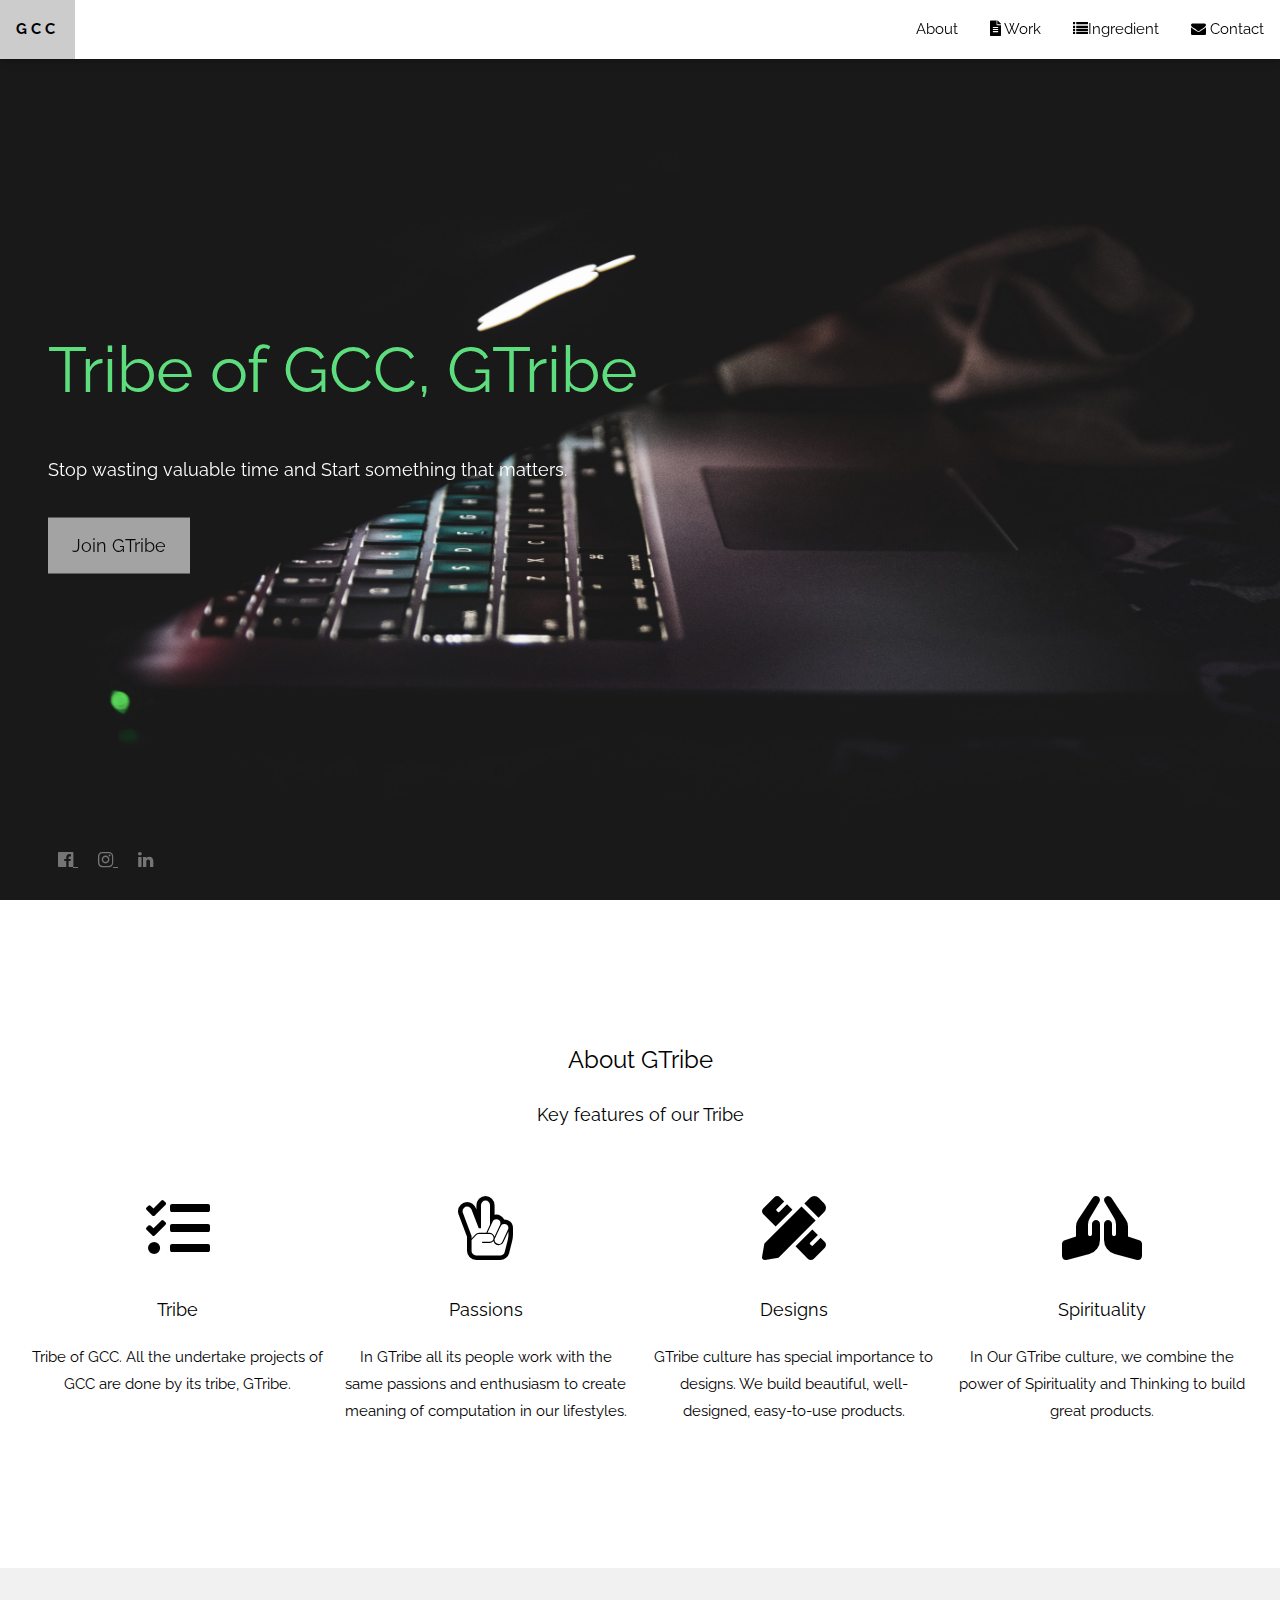
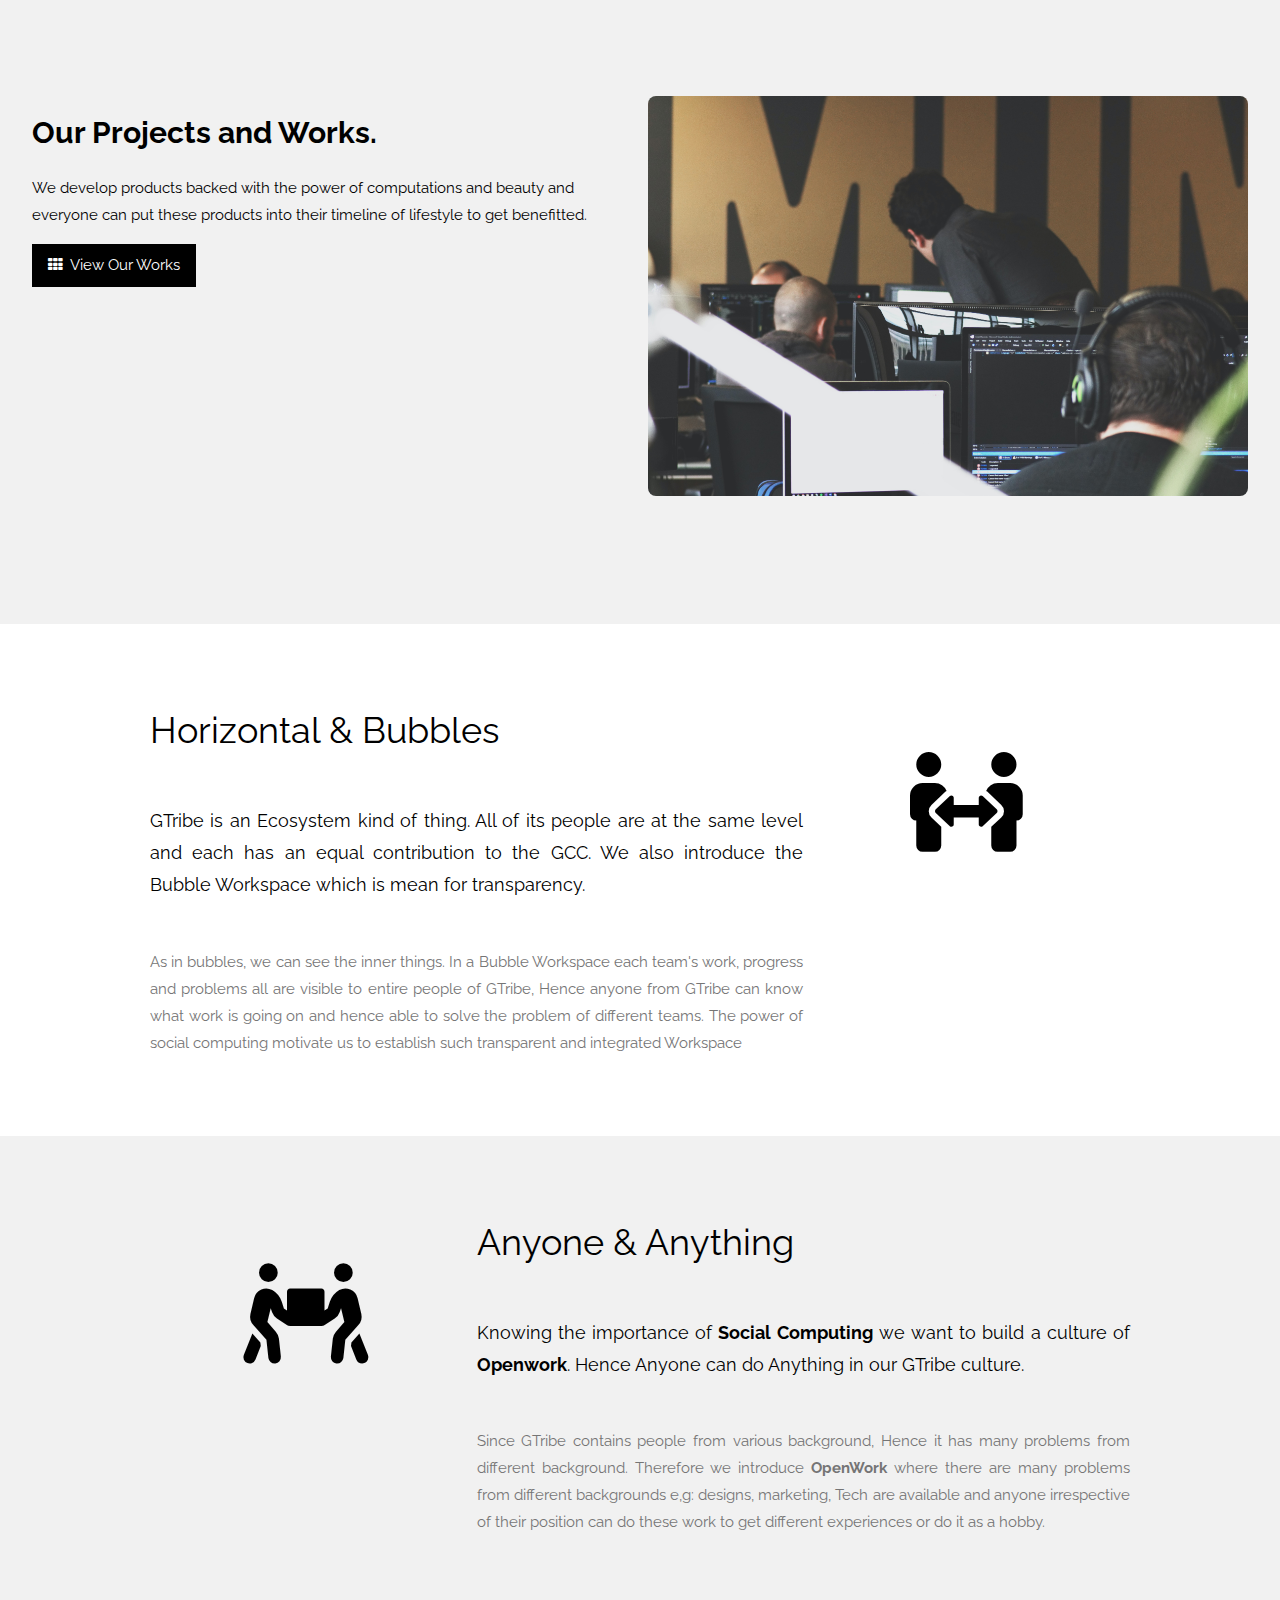
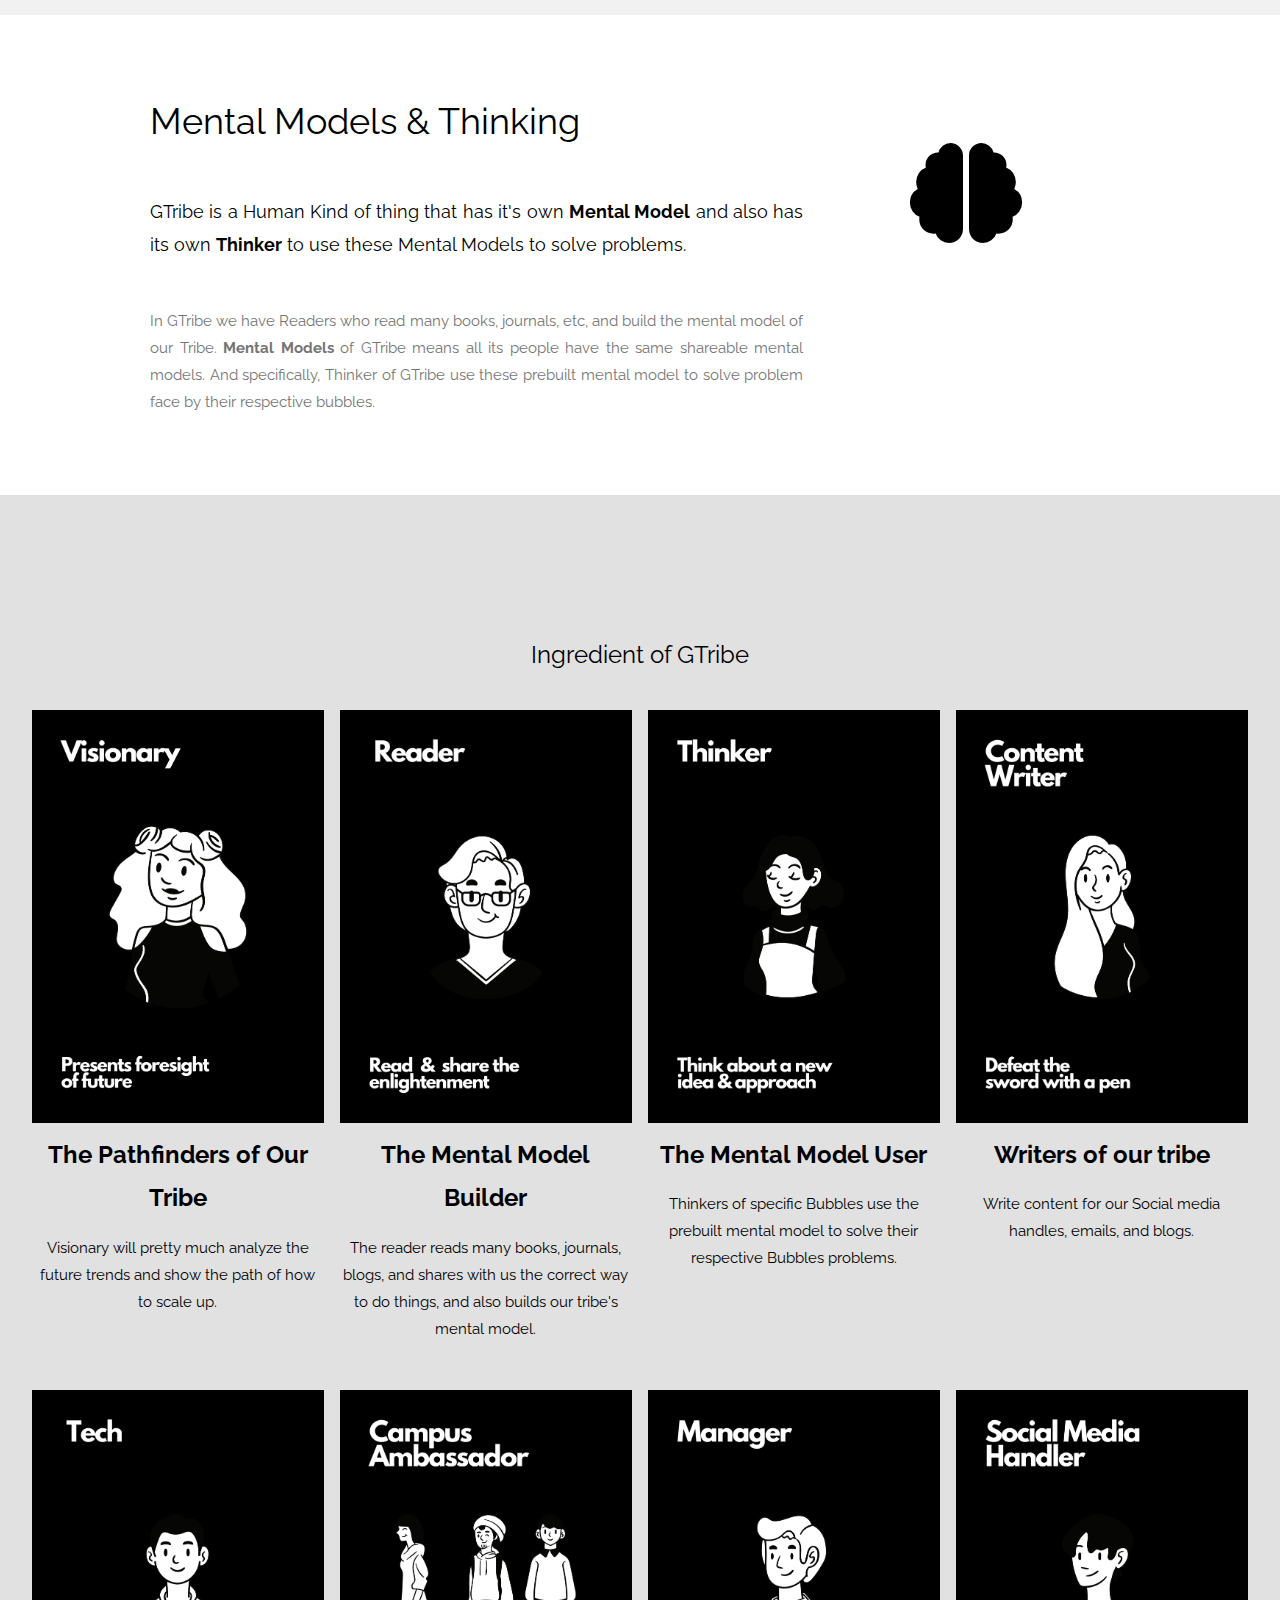
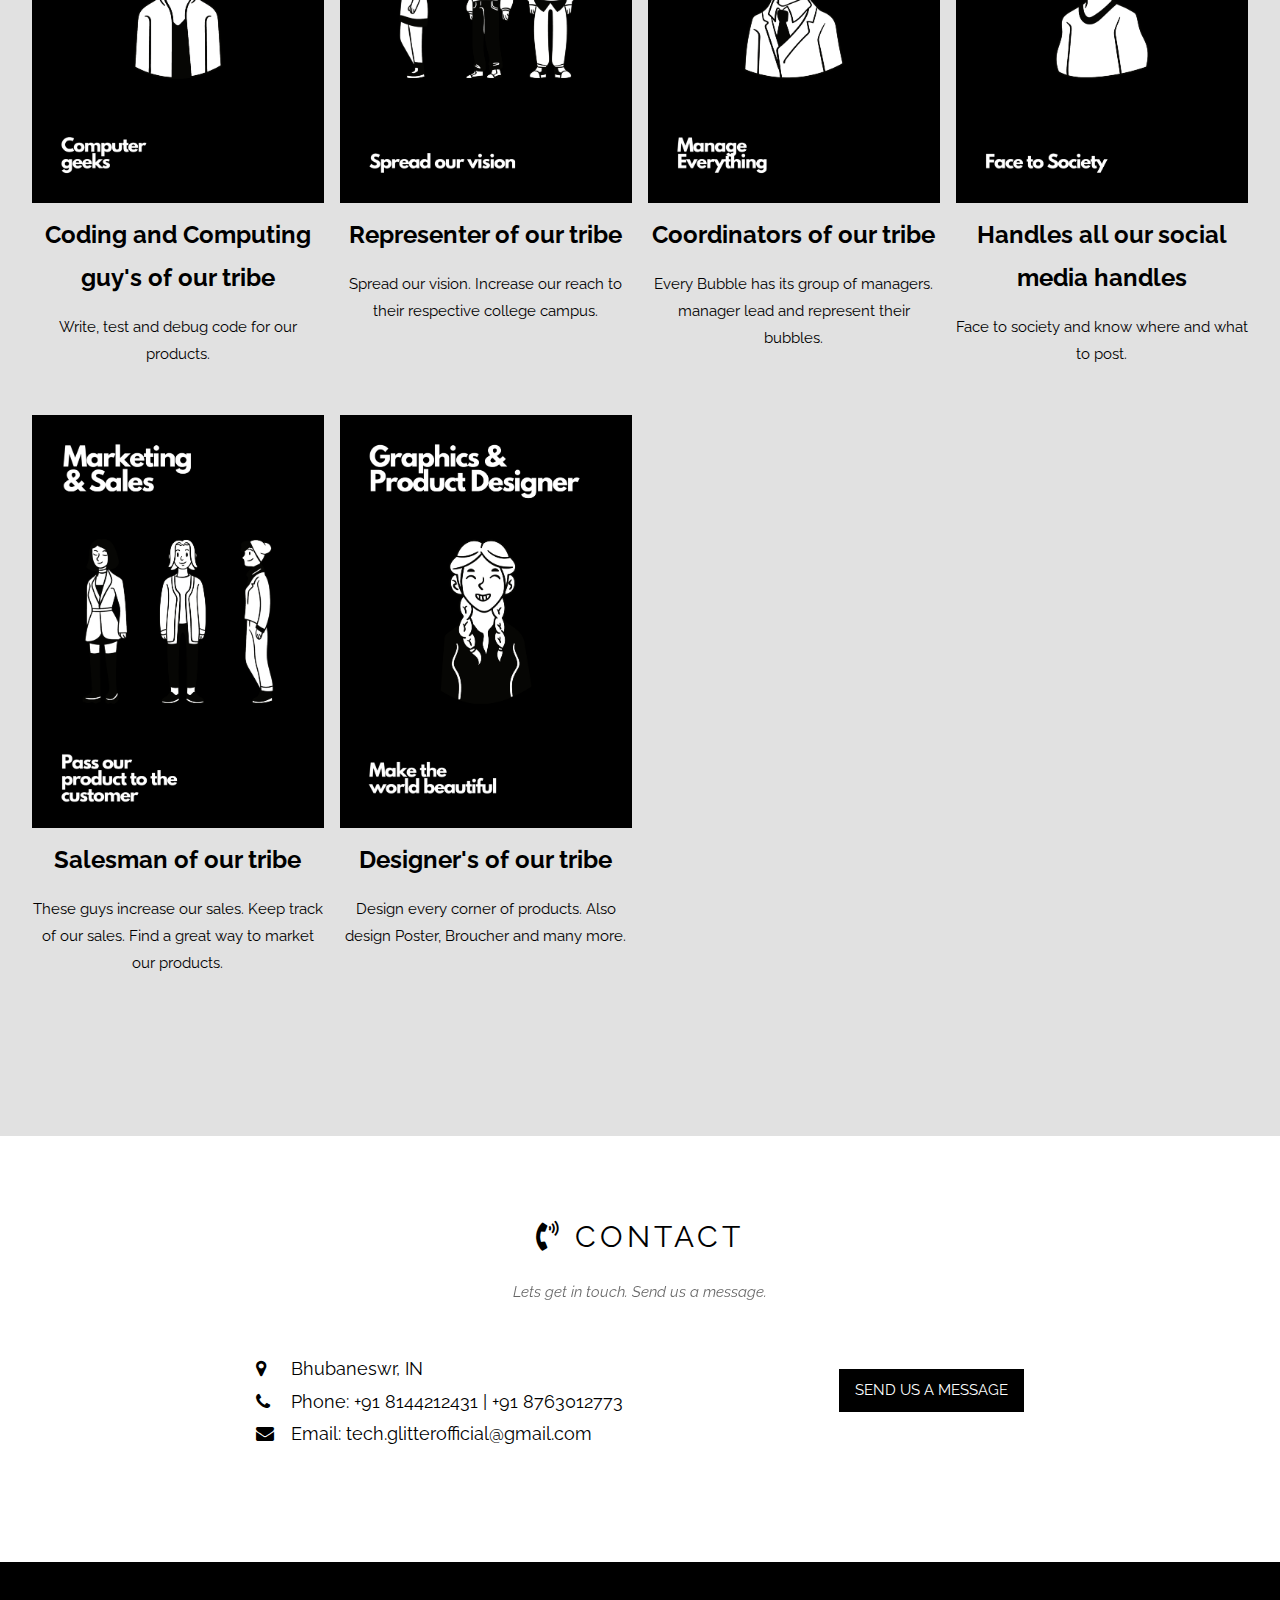
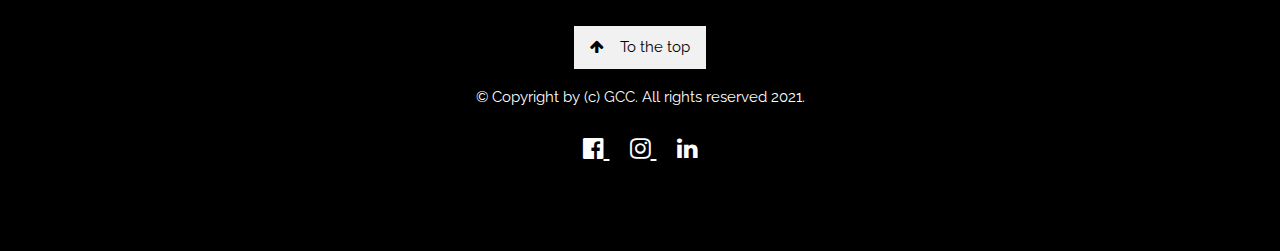
==== commit fd8c605c: "Update index.html" ====
--- a/index.html
+++ b/index.html
@@ -103,7 +103,7 @@
       <span class="w3-jumbo w3-hide-small" style="color: rgb(0, 255, 64);">Tribe of GCC, GTribe</span><br>
       <span class="w3-xxlarge w3-hide-large w3-hide-medium"  style="color: rgb(0, 255, 64);">Tribe of GCC, GTribe</span><br>
       <span class="w3-large">Stop wasting valuable time and Start something that matters.</span>
-      <p><a href="https://forms.gle/HwjymNjEx7eAuNgr6" target="_blank"
+      <p><a  href="https://forms.gle/HwjymNjEx7eAuNgr6" target="_blank" 
           class="w3-button w3-white w3-padding-large w3-large w3-margin-top w3-opacity w3-hover-opacity-off">Join
           GTribe</a></p>
     </div>
@@ -350,8 +350,7 @@
         <i class="fa fa-envelope" style="width:30px"> </i> Email: tech.glitterofficial@gmail.com<br>
       </div>
       <div class="w3-col m6">
-        <form action="action_page.php" target="_blank">
-          <div class="w3-row-padding" style="margin:0 -16px 8px -16px">
+          <!-- <div class="w3-row-padding" style="margin:0 -16px 8px -16px">
             <div class="w3-half">
               <input class="w3-input w3-border" type="text" placeholder="Name" required name="Name">
             </div>
@@ -359,9 +358,10 @@
               <input class="w3-input w3-border" type="text" placeholder="Email" required name="Email">
             </div>
           </div>
-          <input class="w3-input w3-border" type="text" placeholder="Message" required name="Message">
-          <button class="w3-button w3-black w3-section w3-right" type="submit">SEND</button>
-        </form>
+          <input class="w3-input w3-border" type="text" placeholder="Message" required name="Message"> -->
+          <a href="http://gcclisten.000webhostapp.com/" target="_blank" rel="noopener noreferrer">
+            <button class="w3-button w3-black w3-section w3-right" type="">SEND US A MESSAGE</button>
+          </a>
       </div>
     </div>
   </div>
